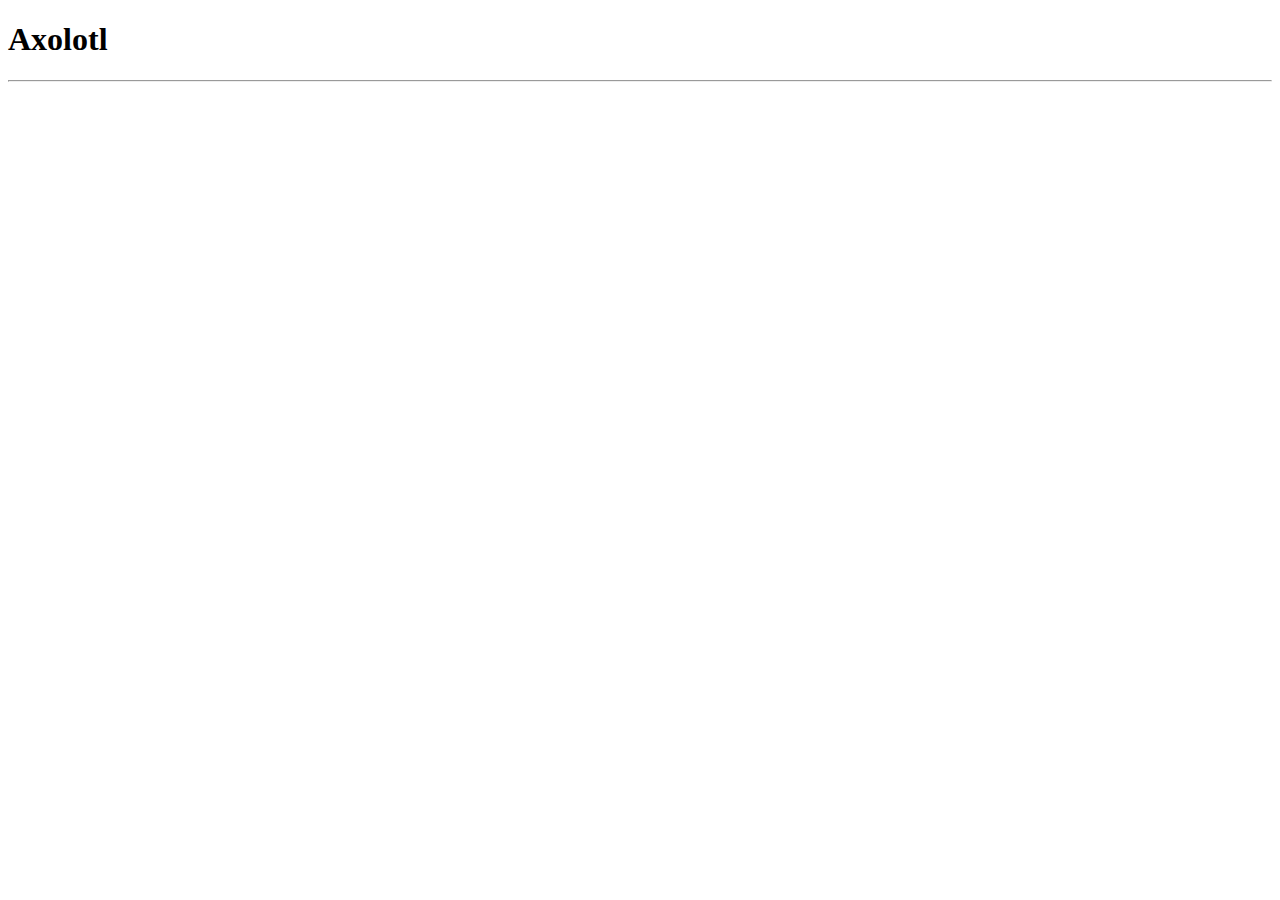
==== beadandó/kezdolap.html @ b4ffe7e1 "commit1" ====
<!DOCTYPE html>
<html lang="hu">
<head>
    <meta charset="UTF-8">
    <meta http-equiv="X-UA-Compatible" content="IE=edge">
    <meta name="viewport" content="width=device-width, initial-scale=1.0">
    <title>Document</title>
</head>
<body>
    <div id="lap-grid">
        <div class="lap">
            <h1>Axolotl</h1>
            <hr>
        </div>
        <div class="lap">
        </div>
    </div>
</body>
</html>
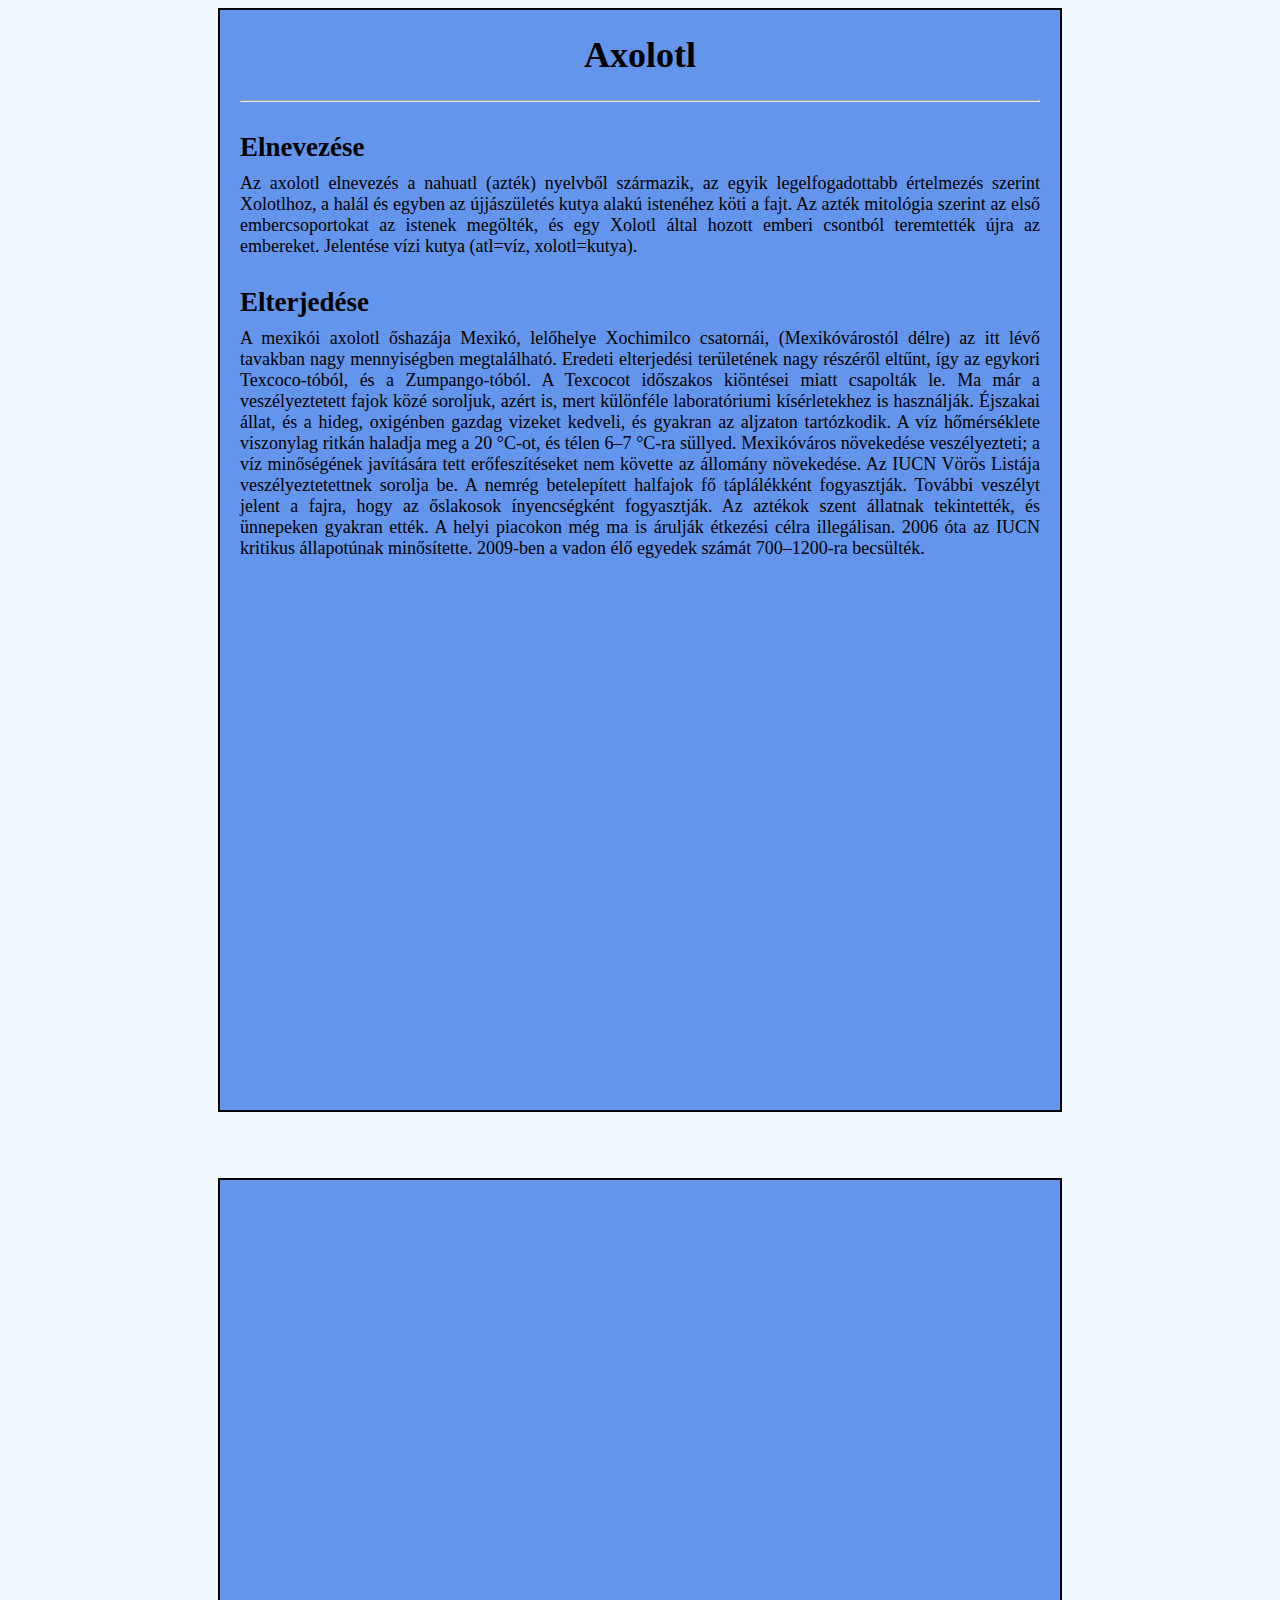
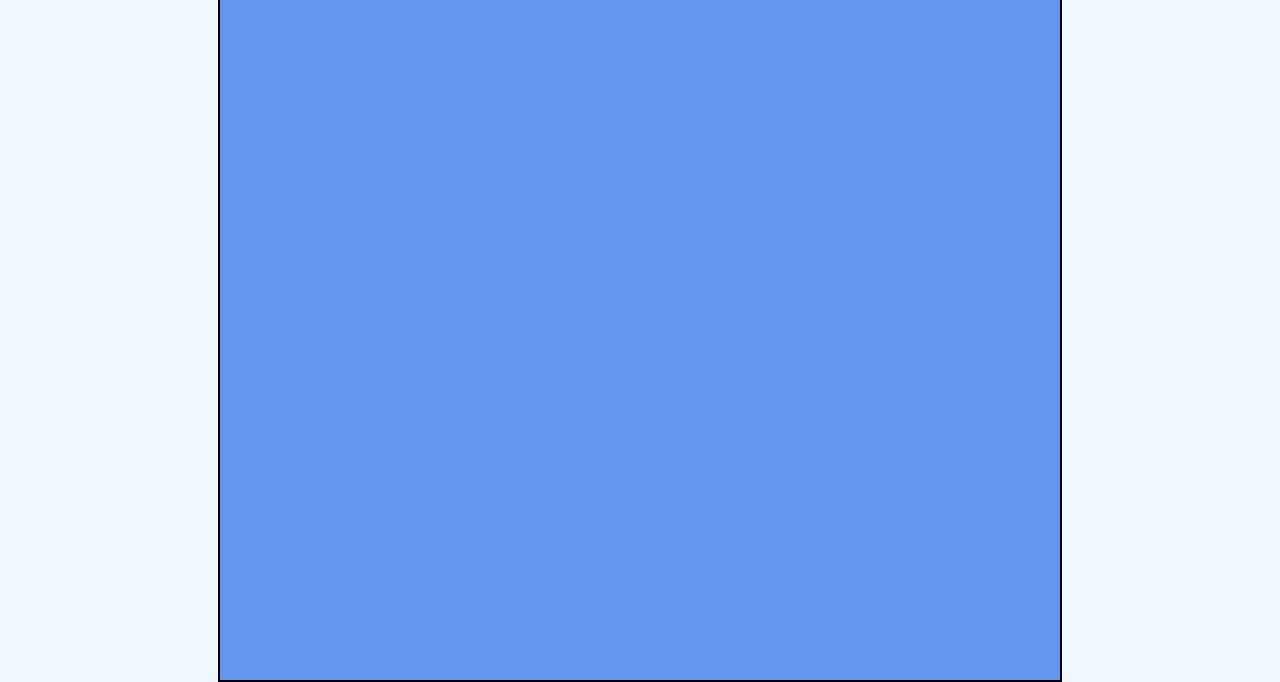
==== commit 1f64f93a: "commit2" ====
--- a/beadandó/kezdolap.html
+++ b/beadandó/kezdolap.html
@@ -5,15 +5,27 @@
     <meta http-equiv="X-UA-Compatible" content="IE=edge">
     <meta name="viewport" content="width=device-width, initial-scale=1.0">
     <title>Document</title>
+    <link rel="stylesheet" href="hátbazdmeg.css">
 </head>
 <body>
-    <div id="lap-grid">
+    <div class="grid-con">
+
         <div class="lap">
             <h1>Axolotl</h1>
+
             <hr>
+
+            <h2>Elnevezése</h2>
+            <p>Az axolotl elnevezés a nahuatl (azték) nyelvből származik, az egyik legelfogadottabb értelmezés szerint Xolotlhoz, a halál és egyben az újjászületés kutya alakú istenéhez köti a fajt. Az azték mitológia szerint az első embercsoportokat az istenek megölték, és egy Xolotl által hozott emberi csontból teremtették újra az embereket. Jelentése vízi kutya (atl=víz, xolotl=kutya).</p>
+            <h2>Elterjedése</h2>
+            <div class="kep-div"></div>
+            <p>A mexikói axolotl őshazája Mexikó, lelőhelye Xochimilco csatornái, (Mexikóvárostól délre) az itt lévő tavakban nagy mennyiségben megtalálható. Eredeti elterjedési területének nagy részéről eltűnt, így az egykori Texcoco-tóból, és a Zumpango-tóból. A Texcocot időszakos kiöntései miatt csapolták le. Ma már a veszélyeztetett fajok közé soroljuk, azért is, mert különféle laboratóriumi kísérletekhez is használják. Éjszakai állat, és a hideg, oxigénben gazdag vizeket kedveli, és gyakran az aljzaton tartózkodik. A víz hőmérséklete viszonylag ritkán haladja meg a 20 °C-ot, és télen 6–7 °C-ra süllyed. Mexikóváros növekedése veszélyezteti; a víz minőségének javítására tett erőfeszítéseket nem követte az állomány növekedése. Az IUCN Vörös Listája veszélyeztetettnek sorolja be. A nemrég betelepített halfajok fő táplálékként fogyasztják. További veszélyt jelent a fajra, hogy az őslakosok ínyencségként fogyasztják. Az aztékok szent állatnak tekintették, és ünnepeken gyakran ették. A helyi piacokon még ma is árulják étkezési célra illegálisan. 2006 óta az IUCN kritikus állapotúnak minősítette. 2009-ben a vadon élő egyedek számát 700–1200-ra becsülték.</p>
         </div>
+
         <div class="lap">
+
         </div>
+
     </div>
 </body>
 </html>--- a/beadandó/hátbazdmeg.css
+++ b/beadandó/hátbazdmeg.css
@@ -0,0 +1,36 @@
+body {
+    background-color: aliceblue;
+}
+
+.grid-con {
+    display: grid;
+    gap: 3%;
+}
+
+h1 {
+    text-align: center;
+}
+
+h2 {
+    margin: 30px 0 10px 0;
+    
+}
+
+.kep-div {
+    
+}
+
+p {
+    margin: 0;
+}
+
+.lap {
+    margin: auto;
+    width: 800px;
+    height: 1100px;
+    border: 2px solid black;
+    background-color: cornflowerblue;
+    text-align: justify;
+    padding: 0 20px 0 20px;
+    font-size: large;
+}
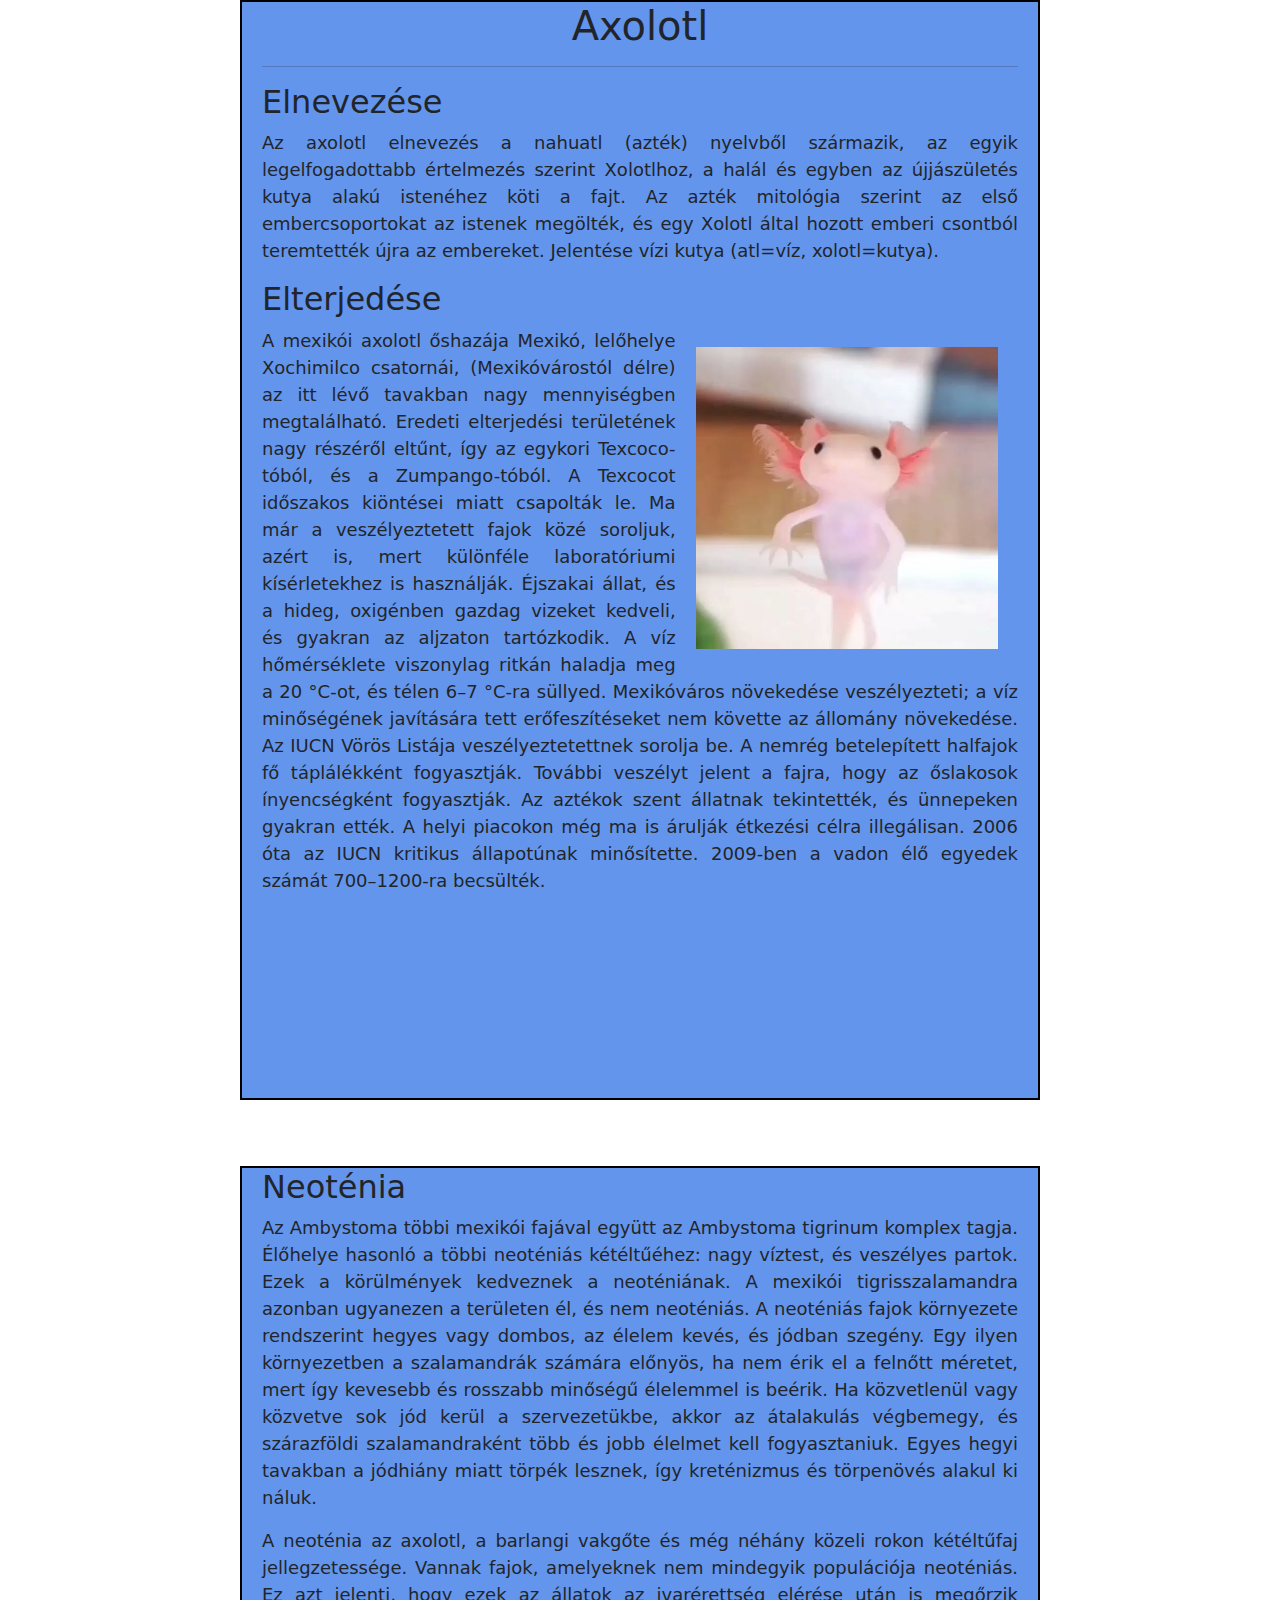
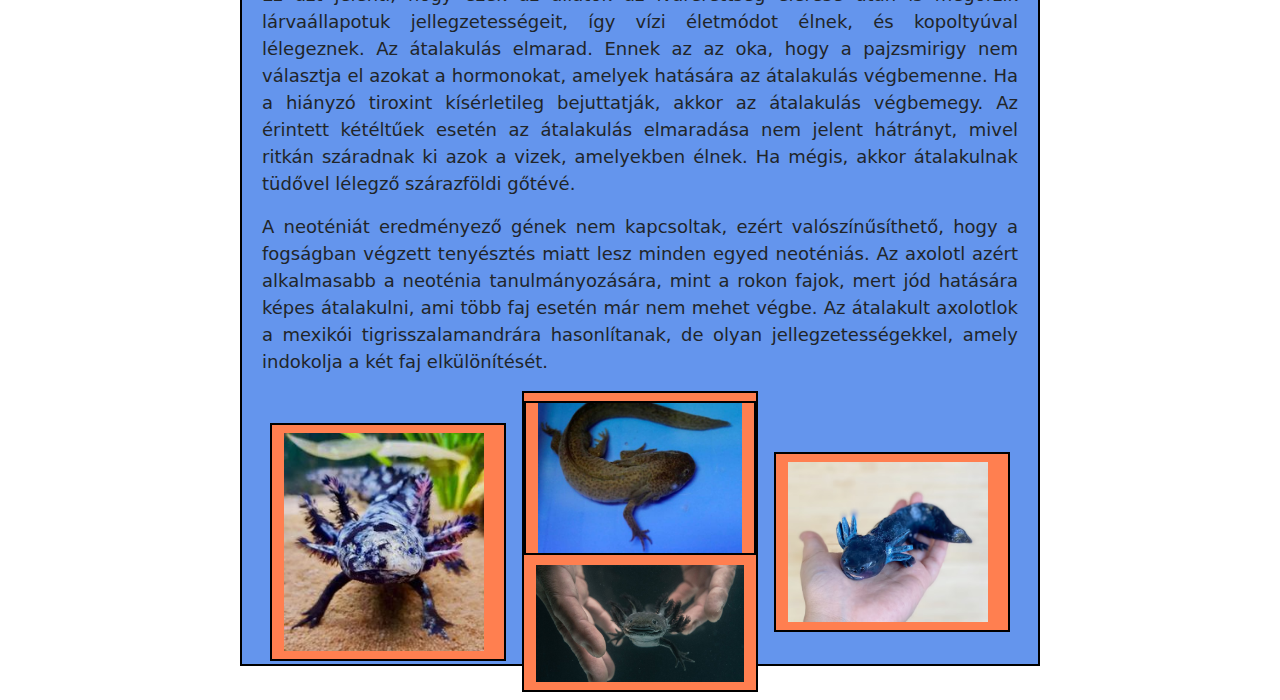
==== commit 85bdf134: "commit3" ====
--- a/beadandó/kezdolap.html
+++ b/beadandó/kezdolap.html
@@ -5,12 +5,13 @@
     <meta http-equiv="X-UA-Compatible" content="IE=edge">
     <meta name="viewport" content="width=device-width, initial-scale=1.0">
     <title>Document</title>
-    <link rel="stylesheet" href="hátbazdmeg.css">
+    <link rel="stylesheet" href="hátb+.css">
+    <link rel="stylesheet" href="https://cdn.jsdelivr.net/npm/bootstrap@5.2.1/dist/css/bootstrap.min.css">
 </head>
 <body>
     <div class="grid-con">
 
-        <div class="lap">
+        <div class="lap" id="lap1">
             <h1>Axolotl</h1>
 
             <hr>
@@ -18,14 +19,35 @@
             <h2>Elnevezése</h2>
             <p>Az axolotl elnevezés a nahuatl (azték) nyelvből származik, az egyik legelfogadottabb értelmezés szerint Xolotlhoz, a halál és egyben az újjászületés kutya alakú istenéhez köti a fajt. Az azték mitológia szerint az első embercsoportokat az istenek megölték, és egy Xolotl által hozott emberi csontból teremtették újra az embereket. Jelentése vízi kutya (atl=víz, xolotl=kutya).</p>
             <h2>Elterjedése</h2>
-            <div class="kep-div"></div>
+            <img class="kep8" src="/beadandó/ax8.jpg" alt="axolotl">
             <p>A mexikói axolotl őshazája Mexikó, lelőhelye Xochimilco csatornái, (Mexikóvárostól délre) az itt lévő tavakban nagy mennyiségben megtalálható. Eredeti elterjedési területének nagy részéről eltűnt, így az egykori Texcoco-tóból, és a Zumpango-tóból. A Texcocot időszakos kiöntései miatt csapolták le. Ma már a veszélyeztetett fajok közé soroljuk, azért is, mert különféle laboratóriumi kísérletekhez is használják. Éjszakai állat, és a hideg, oxigénben gazdag vizeket kedveli, és gyakran az aljzaton tartózkodik. A víz hőmérséklete viszonylag ritkán haladja meg a 20 °C-ot, és télen 6–7 °C-ra süllyed. Mexikóváros növekedése veszélyezteti; a víz minőségének javítására tett erőfeszítéseket nem követte az állomány növekedése. Az IUCN Vörös Listája veszélyeztetettnek sorolja be. A nemrég betelepített halfajok fő táplálékként fogyasztják. További veszélyt jelent a fajra, hogy az őslakosok ínyencségként fogyasztják. Az aztékok szent állatnak tekintették, és ünnepeken gyakran ették. A helyi piacokon még ma is árulják étkezési célra illegálisan. 2006 óta az IUCN kritikus állapotúnak minősítette. 2009-ben a vadon élő egyedek számát 700–1200-ra becsülték.</p>
         </div>
 
-        <div class="lap">
-
+        <div class="lap" id="lap2">
+            <h2>Neoténia</h2>
+            <p>Az Ambystoma többi mexikói fajával együtt az Ambystoma tigrinum komplex tagja. Élőhelye hasonló a többi neoténiás kétéltűéhez: nagy víztest, és veszélyes partok. Ezek a körülmények kedveznek a neoténiának. A mexikói tigrisszalamandra azonban ugyanezen a területen él, és nem neoténiás. A neoténiás fajok környezete rendszerint hegyes vagy dombos, az élelem kevés, és jódban szegény. Egy ilyen környezetben a szalamandrák számára előnyös, ha nem érik el a felnőtt méretet, mert így kevesebb és rosszabb minőségű élelemmel is beérik. Ha közvetlenül vagy közvetve sok jód kerül a szervezetükbe, akkor az átalakulás végbemegy, és szárazföldi szalamandraként több és jobb élelmet kell fogyasztaniuk. Egyes hegyi tavakban a jódhiány miatt törpék lesznek, így kreténizmus és törpenövés alakul ki náluk.</p>
+            <p>A neoténia az axolotl, a barlangi vakgőte és még néhány közeli rokon kétéltűfaj jellegzetessége. Vannak fajok, amelyeknek nem mindegyik populációja neoténiás. Ez azt jelenti, hogy ezek az állatok az ivarérettség elérése után is megőrzik lárvaállapotuk jellegzetességeit, így vízi életmódot élnek, és kopoltyúval lélegeznek. Az átalakulás elmarad. Ennek az az oka, hogy a pajzsmirigy nem választja el azokat a hormonokat, amelyek hatására az átalakulás végbemenne. Ha a hiányzó tiroxint kísérletileg bejuttatják, akkor az átalakulás végbemegy. Az érintett kétéltűek esetén az átalakulás elmaradása nem jelent hátrányt, mivel ritkán száradnak ki azok a vizek, amelyekben élnek. Ha mégis, akkor átalakulnak tüdővel lélegző szárazföldi gőtévé.</p>
+            <p>A neoténiát eredményező gének nem kapcsoltak, ezért valószínűsíthető, hogy a fogságban végzett tenyésztés miatt lesz minden egyed neoténiás. Az axolotl azért alkalmasabb a neoténia tanulmányozására, mint a rokon fajok, mert jód hatására képes átalakulni, ami több faj esetén már nem mehet végbe. Az átalakult axolotlok a mexikói tigrisszalamandrára hasonlítanak, de olyan jellegzetességekkel, amely indokolja a két faj elkülönítését.</p>
+            
+            <div class="container">
+                <div class="row align-items-center">
+                  <div class="col">
+                    <img class="grid-img" src="/beadandó/ax5.jpg" alt="">
+                  </div>
+                  <div class="col">
+                    <div class="row">
+                        <img id="egy" class="grid-img" src="/beadandó/ax6.png" alt="">
+                        <img id="ketto" class="grid-img" src="/beadandó/ax9.jpg" alt="">
+                    </div>
+                  </div>
+                  <div class="col">
+                    <img class="grid-img" src="/beadandó/ax7.avif" alt="">
+                  </div>
+                </div>
+              </div>
         </div>
 
+        
     </div>
 </body>
 </html>--- a/beadandó/hátb+.css
+++ b/beadandó/hátb+.css
@@ -0,0 +1,55 @@
+body {
+    background-color: aliceblue;
+}
+
+.grid-con {
+    display: grid;
+    gap: 3%;
+}
+
+h1 {
+    text-align: center;
+}
+
+h2 {
+    margin: 30px 0 10px 0;
+    
+}
+
+.kep-div {
+    
+}
+
+.kep8 {
+    width: 40%;
+    float: right;
+    clear: both;
+    margin: 20px;
+}
+
+.lap {
+    margin: auto;
+    width: 800px;
+    height: 1100px;
+    border: 2px solid black;
+    background-color: cornflowerblue;
+    text-align: justify;
+    padding: 0 20px 0 20px;
+    font-size: large;
+}
+
+.grid-img {
+    max-width: 200px;
+}
+
+.col {
+    margin: 8px;
+    padding: 8px;
+    background-color: coral;
+    border: 2px solid black;
+}
+
+#egy {
+    margin-bottom: 10px;
+    border: 2px solid black;
+}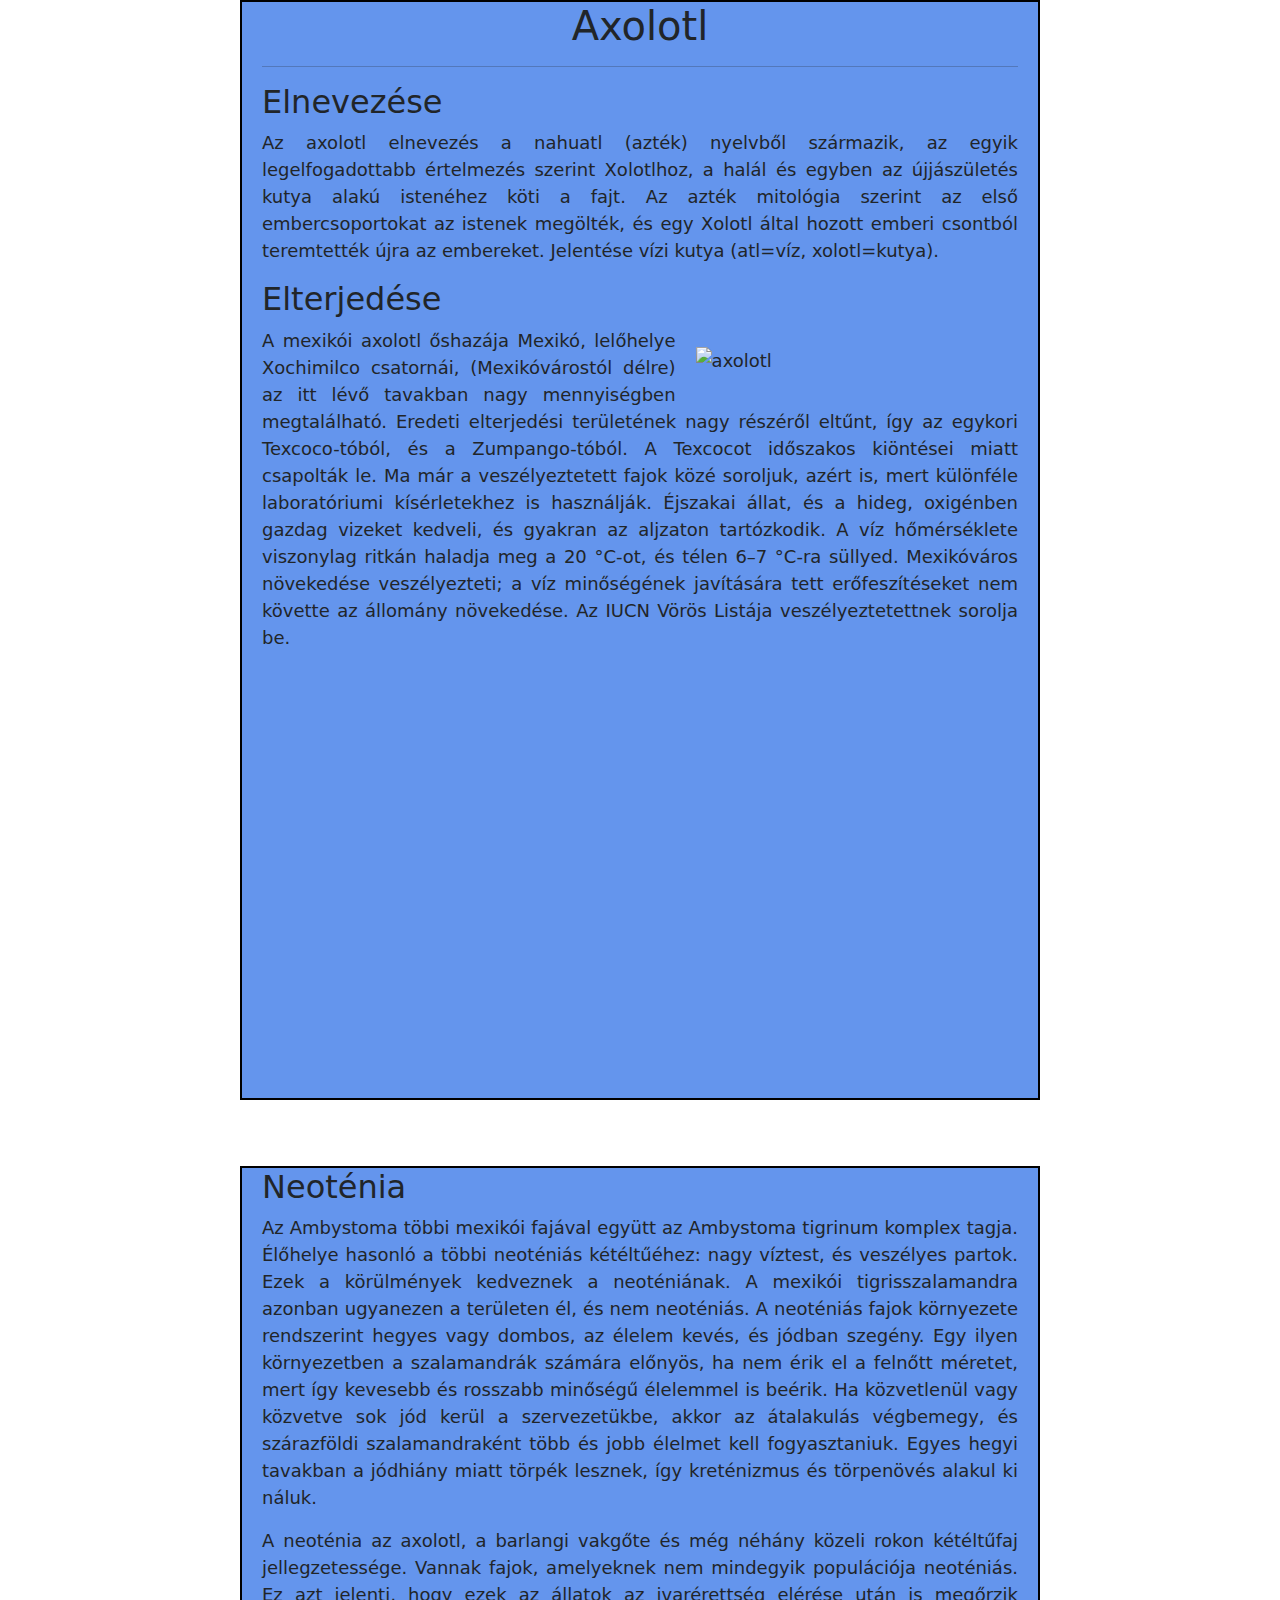
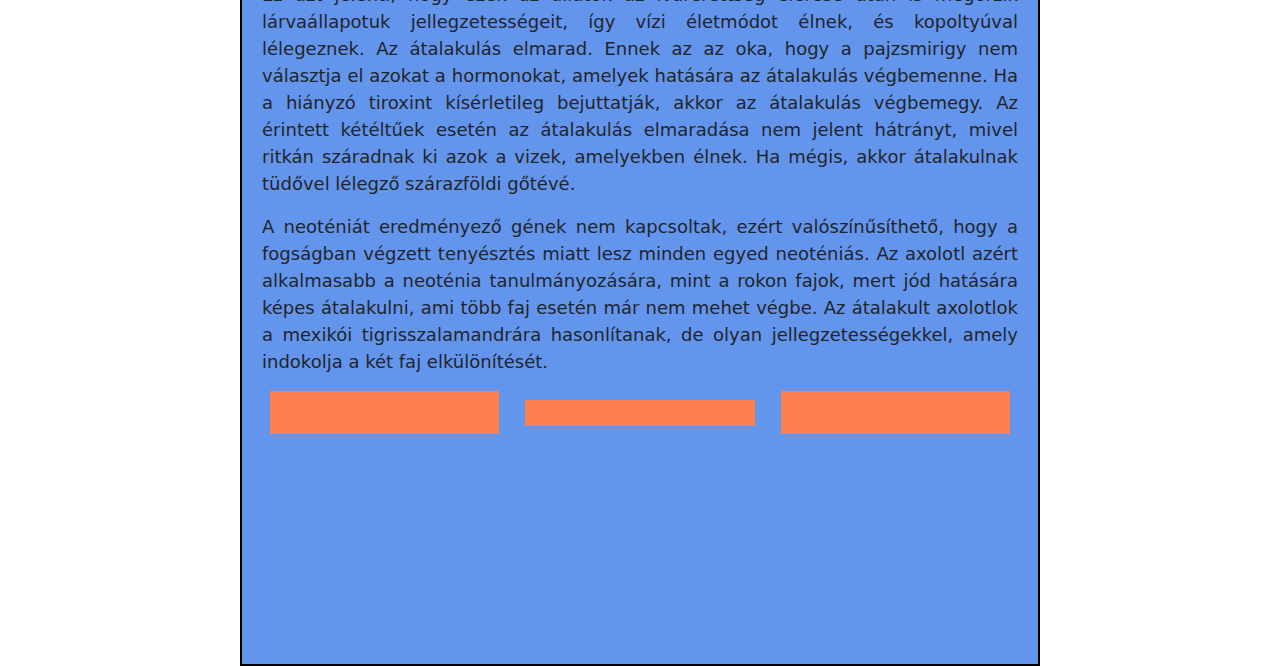
==== commit d74174d5: "c4" ====
--- a/beadandó/kezdolap.html
+++ b/beadandó/kezdolap.html
@@ -19,8 +19,8 @@
             <h2>Elnevezése</h2>
             <p>Az axolotl elnevezés a nahuatl (azték) nyelvből származik, az egyik legelfogadottabb értelmezés szerint Xolotlhoz, a halál és egyben az újjászületés kutya alakú istenéhez köti a fajt. Az azték mitológia szerint az első embercsoportokat az istenek megölték, és egy Xolotl által hozott emberi csontból teremtették újra az embereket. Jelentése vízi kutya (atl=víz, xolotl=kutya).</p>
             <h2>Elterjedése</h2>
-            <img class="kep8" src="/beadandó/ax8.jpg" alt="axolotl">
-            <p>A mexikói axolotl őshazája Mexikó, lelőhelye Xochimilco csatornái, (Mexikóvárostól délre) az itt lévő tavakban nagy mennyiségben megtalálható. Eredeti elterjedési területének nagy részéről eltűnt, így az egykori Texcoco-tóból, és a Zumpango-tóból. A Texcocot időszakos kiöntései miatt csapolták le. Ma már a veszélyeztetett fajok közé soroljuk, azért is, mert különféle laboratóriumi kísérletekhez is használják. Éjszakai állat, és a hideg, oxigénben gazdag vizeket kedveli, és gyakran az aljzaton tartózkodik. A víz hőmérséklete viszonylag ritkán haladja meg a 20 °C-ot, és télen 6–7 °C-ra süllyed. Mexikóváros növekedése veszélyezteti; a víz minőségének javítására tett erőfeszítéseket nem követte az állomány növekedése. Az IUCN Vörös Listája veszélyeztetettnek sorolja be. A nemrég betelepített halfajok fő táplálékként fogyasztják. További veszélyt jelent a fajra, hogy az őslakosok ínyencségként fogyasztják. Az aztékok szent állatnak tekintették, és ünnepeken gyakran ették. A helyi piacokon még ma is árulják étkezési célra illegálisan. 2006 óta az IUCN kritikus állapotúnak minősítette. 2009-ben a vadon élő egyedek számát 700–1200-ra becsülték.</p>
+            <img class="kep8" src="/Progalap_10/beadandó/ax8.jpg" alt="axolotl">
+            <p>A mexikói axolotl őshazája Mexikó, lelőhelye Xochimilco csatornái, (Mexikóvárostól délre) az itt lévő tavakban nagy mennyiségben megtalálható. Eredeti elterjedési területének nagy részéről eltűnt, így az egykori Texcoco-tóból, és a Zumpango-tóból. A Texcocot időszakos kiöntései miatt csapolták le. Ma már a veszélyeztetett fajok közé soroljuk, azért is, mert különféle laboratóriumi kísérletekhez is használják. Éjszakai állat, és a hideg, oxigénben gazdag vizeket kedveli, és gyakran az aljzaton tartózkodik. A víz hőmérséklete viszonylag ritkán haladja meg a 20 °C-ot, és télen 6–7 °C-ra süllyed. Mexikóváros növekedése veszélyezteti; a víz minőségének javítására tett erőfeszítéseket nem követte az állomány növekedése. Az IUCN Vörös Listája veszélyeztetettnek sorolja be.</p>
         </div>
 
         <div class="lap" id="lap2">
@@ -32,16 +32,16 @@
             <div class="container">
                 <div class="row align-items-center">
                   <div class="col">
-                    <img class="grid-img" src="/beadandó/ax5.jpg" alt="">
+                    <img class="grid-img img-fluid" src="/Progalap_10/beadandó/ax5.jpg" alt="">
                   </div>
                   <div class="col">
                     <div class="row">
-                        <img id="egy" class="grid-img" src="/beadandó/ax6.png" alt="">
-                        <img id="ketto" class="grid-img" src="/beadandó/ax9.jpg" alt="">
+                        <img id="egy" class="grid-img img-fluid" src="/Progalap_10/beadandó/ax6.png" alt="">
+                        <img id="ketto" class="grid-img img-fluid" src="/Progalap_10/beadandó/ax9.jpg" alt="">
                     </div>
                   </div>
                   <div class="col">
-                    <img class="grid-img" src="/beadandó/ax7.avif" alt="">
+                    <img class="grid-img img-fluid" src="/Progalap_10/beadandó/ax7.avif" alt="">
                   </div>
                 </div>
               </div>
--- a/beadandó/hátb+.css
+++ b/beadandó/hátb+.css
@@ -46,10 +46,9 @@
     margin: 8px;
     padding: 8px;
     background-color: coral;
-    border: 2px solid black;
+    
 }
 
-#egy {
-    margin-bottom: 10px;
-    border: 2px solid black;
+.row {
+    gap: 10px;
 }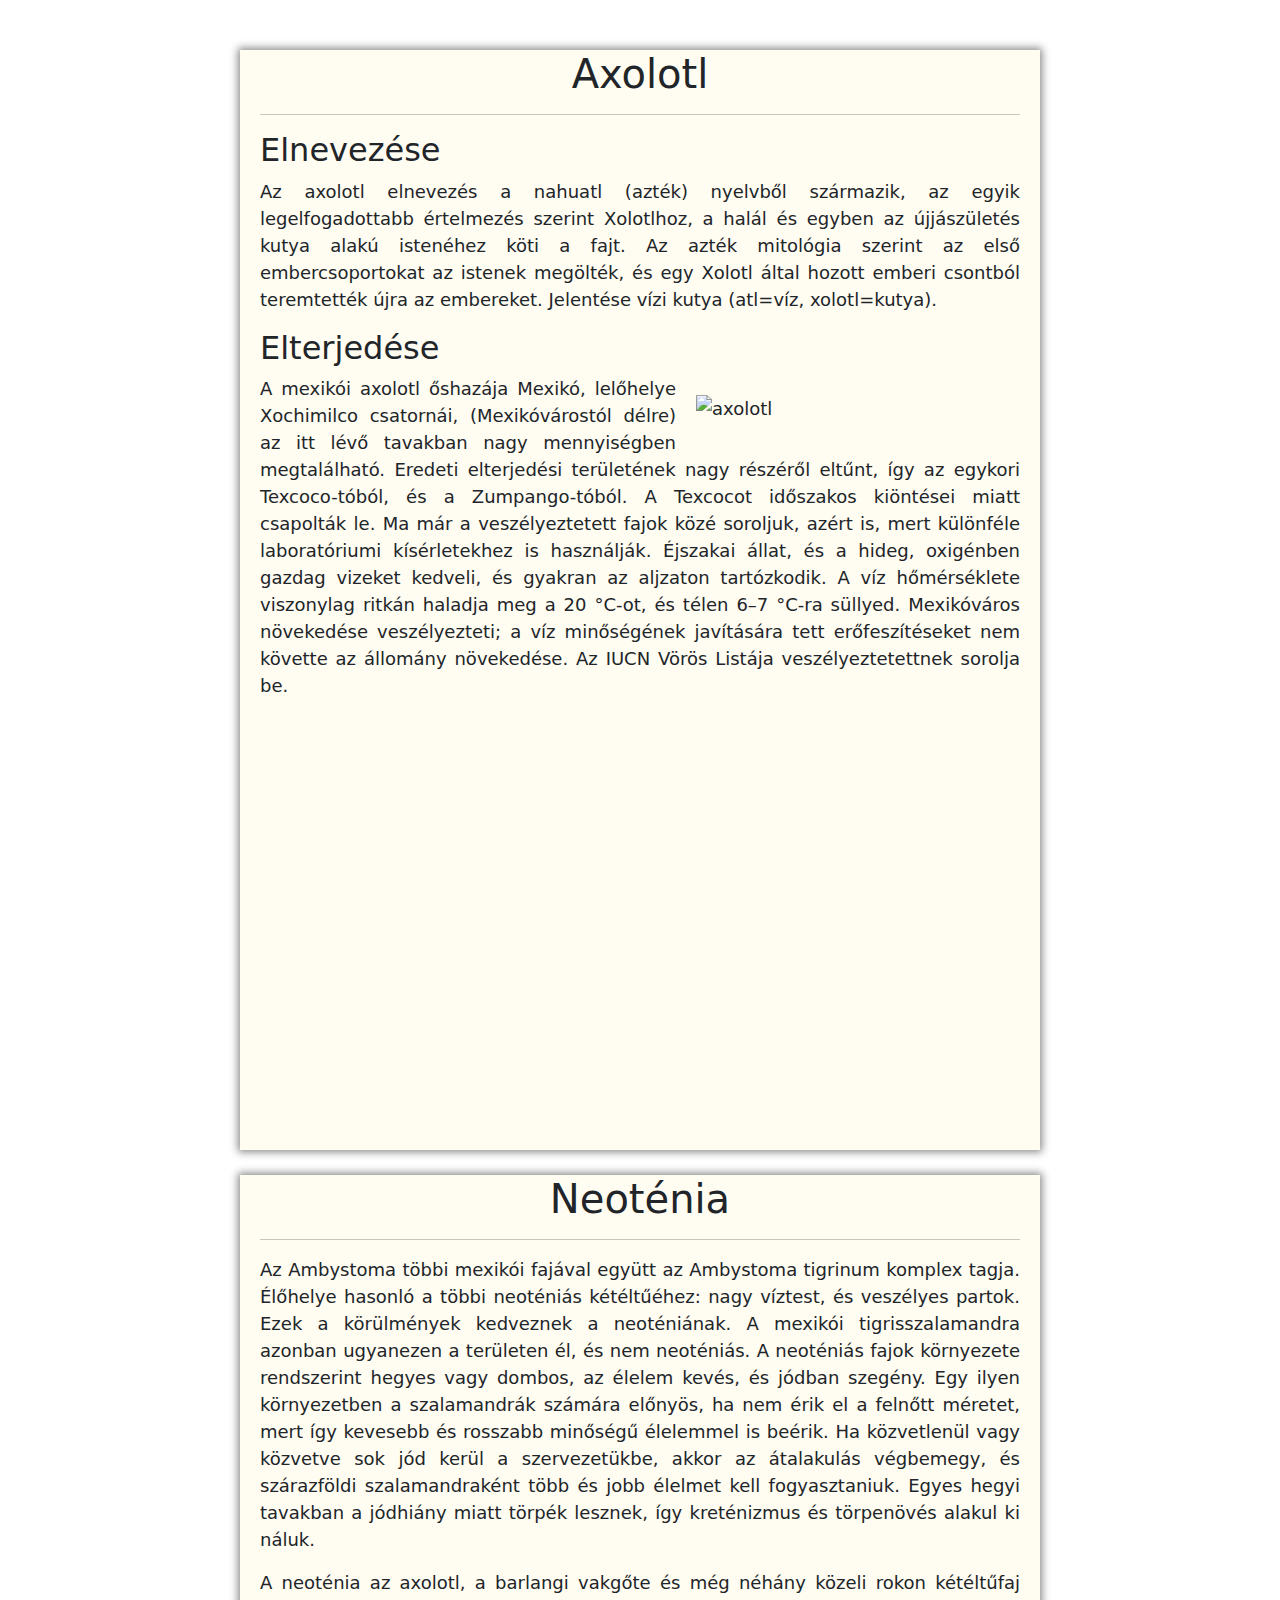
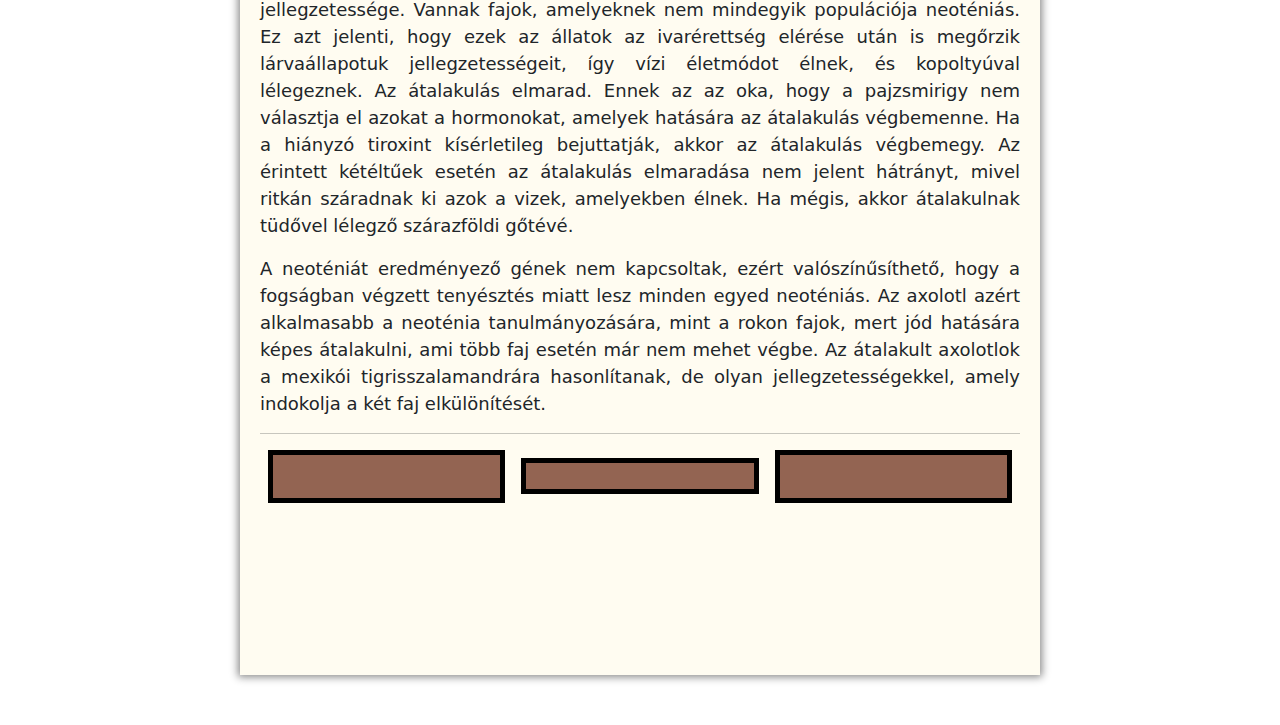
==== commit 77990e1c: "c4" ====
--- a/beadandó/kezdolap.html
+++ b/beadandó/kezdolap.html
@@ -19,17 +19,19 @@
             <h2>Elnevezése</h2>
             <p>Az axolotl elnevezés a nahuatl (azték) nyelvből származik, az egyik legelfogadottabb értelmezés szerint Xolotlhoz, a halál és egyben az újjászületés kutya alakú istenéhez köti a fajt. Az azték mitológia szerint az első embercsoportokat az istenek megölték, és egy Xolotl által hozott emberi csontból teremtették újra az embereket. Jelentése vízi kutya (atl=víz, xolotl=kutya).</p>
             <h2>Elterjedése</h2>
-            <img class="kep8" src="/Progalap_10/beadandó/ax8.jpg" alt="axolotl">
+            <img class="kep8" src="/Progalap_10/beadandó/ax3.jpg" alt="axolotl">
             <p>A mexikói axolotl őshazája Mexikó, lelőhelye Xochimilco csatornái, (Mexikóvárostól délre) az itt lévő tavakban nagy mennyiségben megtalálható. Eredeti elterjedési területének nagy részéről eltűnt, így az egykori Texcoco-tóból, és a Zumpango-tóból. A Texcocot időszakos kiöntései miatt csapolták le. Ma már a veszélyeztetett fajok közé soroljuk, azért is, mert különféle laboratóriumi kísérletekhez is használják. Éjszakai állat, és a hideg, oxigénben gazdag vizeket kedveli, és gyakran az aljzaton tartózkodik. A víz hőmérséklete viszonylag ritkán haladja meg a 20 °C-ot, és télen 6–7 °C-ra süllyed. Mexikóváros növekedése veszélyezteti; a víz minőségének javítására tett erőfeszítéseket nem követte az állomány növekedése. Az IUCN Vörös Listája veszélyeztetettnek sorolja be.</p>
         </div>
 
         <div class="lap" id="lap2">
-            <h2>Neoténia</h2>
+            <h1>Neoténia</h1>
+            <hr>
             <p>Az Ambystoma többi mexikói fajával együtt az Ambystoma tigrinum komplex tagja. Élőhelye hasonló a többi neoténiás kétéltűéhez: nagy víztest, és veszélyes partok. Ezek a körülmények kedveznek a neoténiának. A mexikói tigrisszalamandra azonban ugyanezen a területen él, és nem neoténiás. A neoténiás fajok környezete rendszerint hegyes vagy dombos, az élelem kevés, és jódban szegény. Egy ilyen környezetben a szalamandrák számára előnyös, ha nem érik el a felnőtt méretet, mert így kevesebb és rosszabb minőségű élelemmel is beérik. Ha közvetlenül vagy közvetve sok jód kerül a szervezetükbe, akkor az átalakulás végbemegy, és szárazföldi szalamandraként több és jobb élelmet kell fogyasztaniuk. Egyes hegyi tavakban a jódhiány miatt törpék lesznek, így kreténizmus és törpenövés alakul ki náluk.</p>
             <p>A neoténia az axolotl, a barlangi vakgőte és még néhány közeli rokon kétéltűfaj jellegzetessége. Vannak fajok, amelyeknek nem mindegyik populációja neoténiás. Ez azt jelenti, hogy ezek az állatok az ivarérettség elérése után is megőrzik lárvaállapotuk jellegzetességeit, így vízi életmódot élnek, és kopoltyúval lélegeznek. Az átalakulás elmarad. Ennek az az oka, hogy a pajzsmirigy nem választja el azokat a hormonokat, amelyek hatására az átalakulás végbemenne. Ha a hiányzó tiroxint kísérletileg bejuttatják, akkor az átalakulás végbemegy. Az érintett kétéltűek esetén az átalakulás elmaradása nem jelent hátrányt, mivel ritkán száradnak ki azok a vizek, amelyekben élnek. Ha mégis, akkor átalakulnak tüdővel lélegző szárazföldi gőtévé.</p>
             <p>A neoténiát eredményező gének nem kapcsoltak, ezért valószínűsíthető, hogy a fogságban végzett tenyésztés miatt lesz minden egyed neoténiás. Az axolotl azért alkalmasabb a neoténia tanulmányozására, mint a rokon fajok, mert jód hatására képes átalakulni, ami több faj esetén már nem mehet végbe. Az átalakult axolotlok a mexikói tigrisszalamandrára hasonlítanak, de olyan jellegzetességekkel, amely indokolja a két faj elkülönítését.</p>
+            <hr>
             
-            <div class="container">
+            <div class="container max-width">
                 <div class="row align-items-center">
                   <div class="col">
                     <img class="grid-img img-fluid" src="/Progalap_10/beadandó/ax5.jpg" alt="">
--- a/beadandó/hátb+.css
+++ b/beadandó/hátb+.css
@@ -1,10 +1,6 @@
 body {
     background-color: aliceblue;
-}
-
-.grid-con {
-    display: grid;
-    gap: 3%;
+    padding: 2%;
 }
 
 h1 {
@@ -16,10 +12,6 @@
     
 }
 
-.kep-div {
-    
-}
-
 .kep8 {
     width: 40%;
     float: right;
@@ -28,27 +20,32 @@
 }
 
 .lap {
-    margin: auto;
+    margin: 2% auto 2% auto;
     width: 800px;
     height: 1100px;
-    border: 2px solid black;
-    background-color: cornflowerblue;
+    background-color:#fffcf1;
     text-align: justify;
     padding: 0 20px 0 20px;
     font-size: large;
+    box-shadow: 0 0 8px 2px #888;
 }
 
 .grid-img {
-    max-width: 200px;
+    width: 200px;
 }
 
 .col {
     margin: 8px;
     padding: 8px;
-    background-color: coral;
+    background-color: rgba(131, 77, 58, 0.87);
+    border: 5px solid black;
     
 }
 
 .row {
-    gap: 10px;
+    grid-row-gap: 10px;
+}
+
+.container {
+    
 }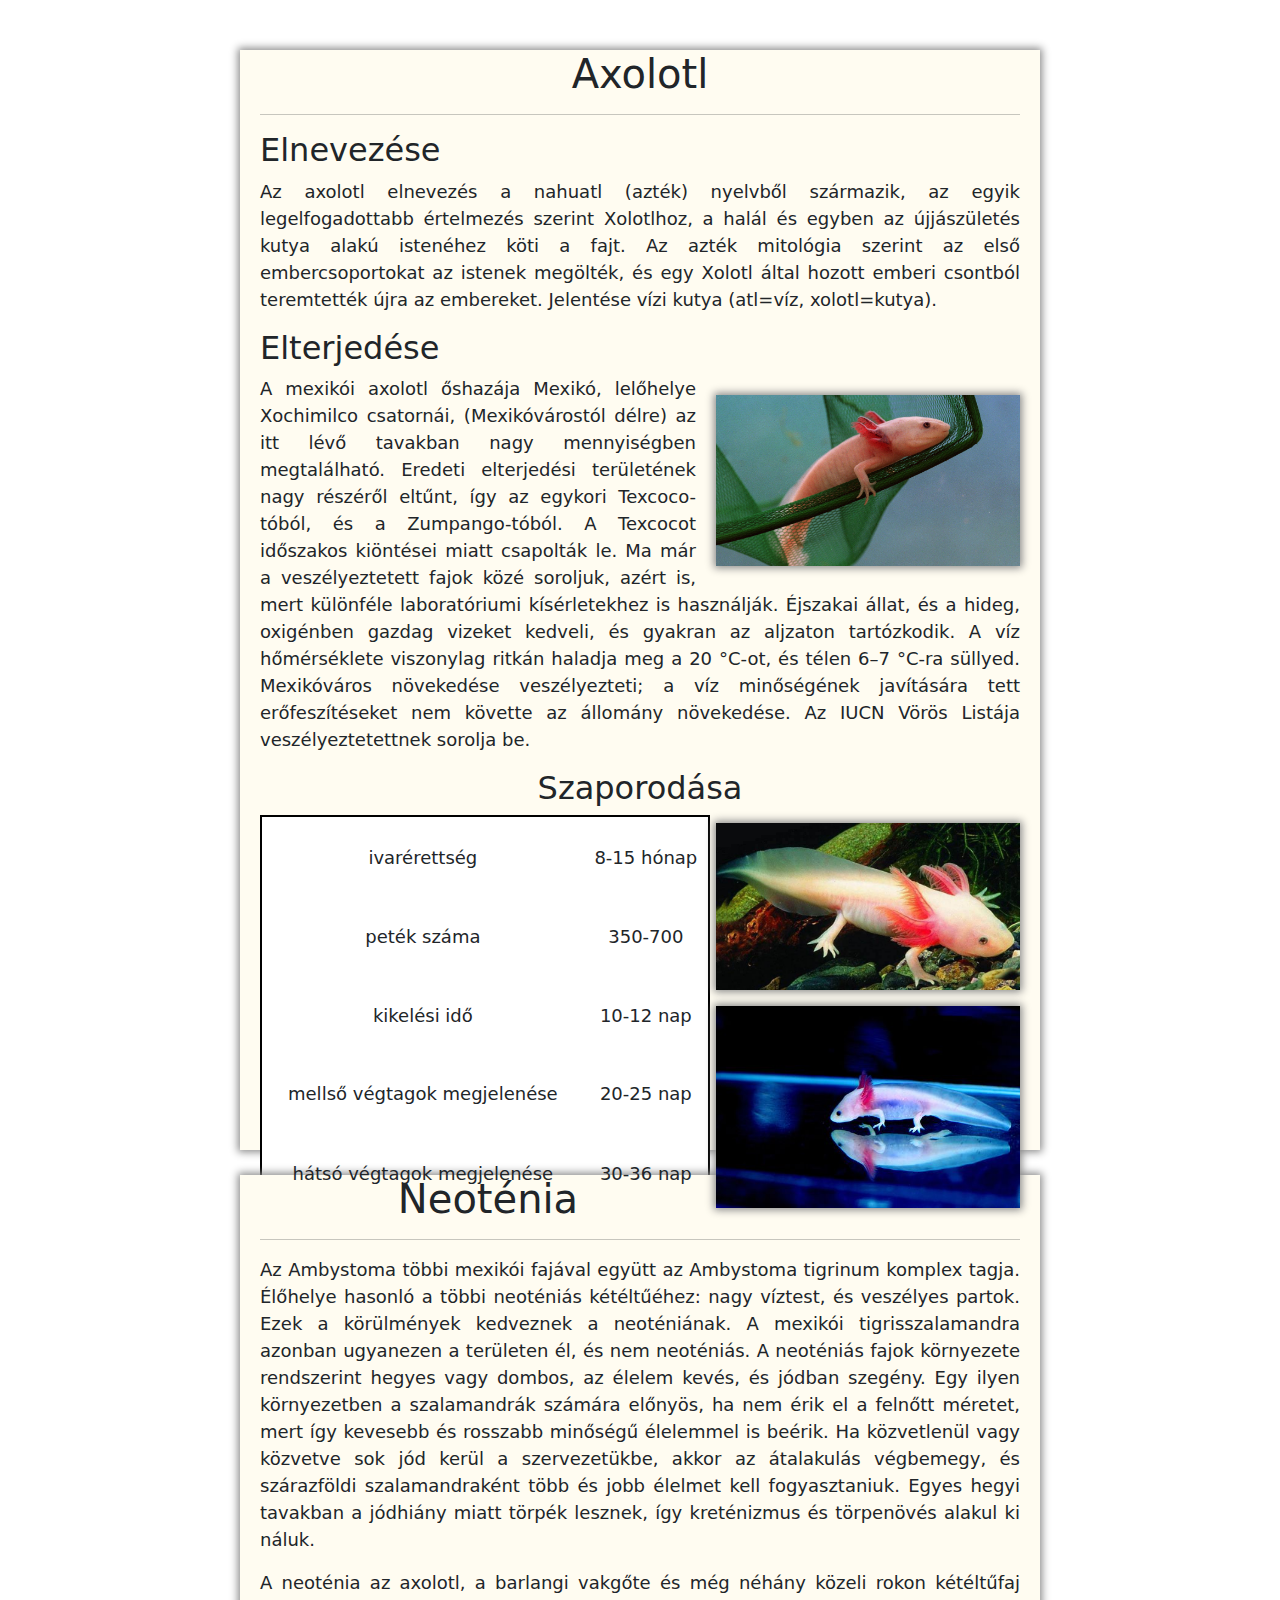
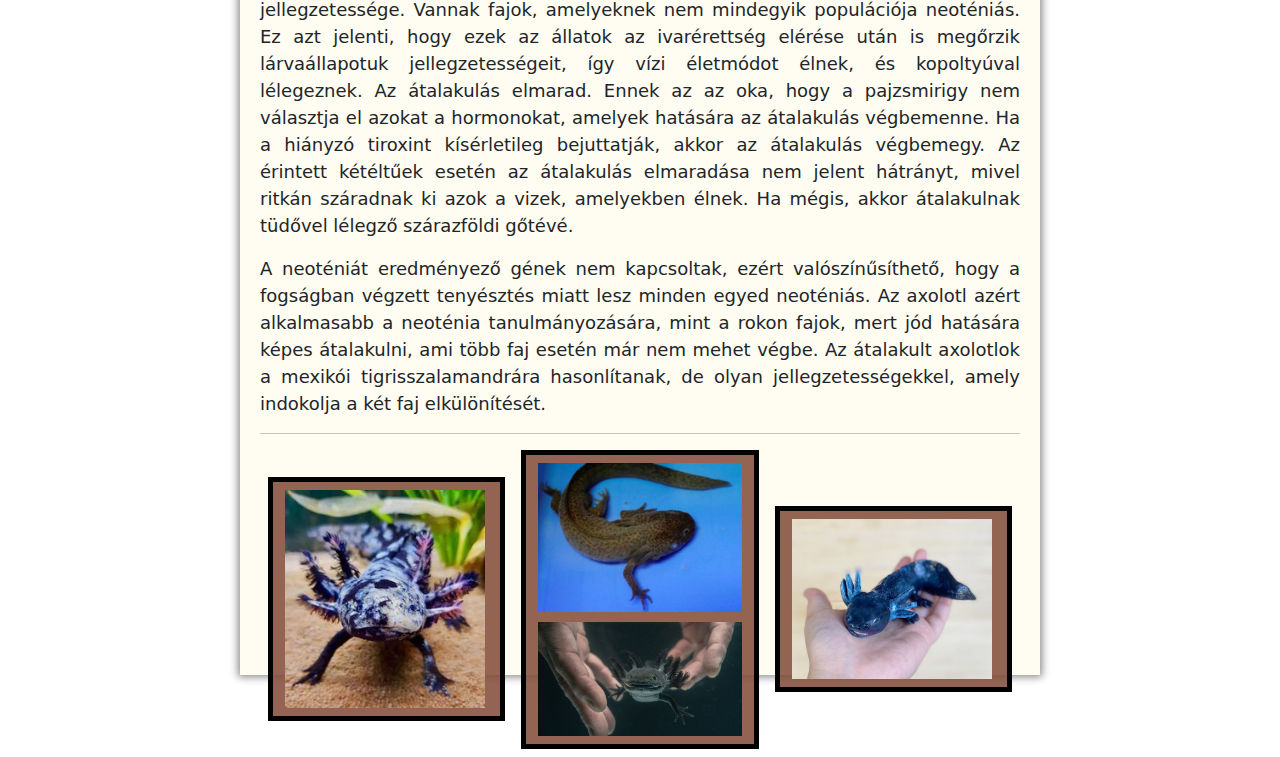
==== commit e82afa9d: "c5" ====
--- a/beadandó/kezdolap.html
+++ b/beadandó/kezdolap.html
@@ -19,8 +19,33 @@
             <h2>Elnevezése</h2>
             <p>Az axolotl elnevezés a nahuatl (azték) nyelvből származik, az egyik legelfogadottabb értelmezés szerint Xolotlhoz, a halál és egyben az újjászületés kutya alakú istenéhez köti a fajt. Az azték mitológia szerint az első embercsoportokat az istenek megölték, és egy Xolotl által hozott emberi csontból teremtették újra az embereket. Jelentése vízi kutya (atl=víz, xolotl=kutya).</p>
             <h2>Elterjedése</h2>
-            <img class="kep8" src="/Progalap_10/beadandó/ax3.jpg" alt="axolotl">
+            <img class="kep8" src="/beadandó/ax3.jpg" alt="axolotl">
             <p>A mexikói axolotl őshazája Mexikó, lelőhelye Xochimilco csatornái, (Mexikóvárostól délre) az itt lévő tavakban nagy mennyiségben megtalálható. Eredeti elterjedési területének nagy részéről eltűnt, így az egykori Texcoco-tóból, és a Zumpango-tóból. A Texcocot időszakos kiöntései miatt csapolták le. Ma már a veszélyeztetett fajok közé soroljuk, azért is, mert különféle laboratóriumi kísérletekhez is használják. Éjszakai állat, és a hideg, oxigénben gazdag vizeket kedveli, és gyakran az aljzaton tartózkodik. A víz hőmérséklete viszonylag ritkán haladja meg a 20 °C-ot, és télen 6–7 °C-ra süllyed. Mexikóváros növekedése veszélyezteti; a víz minőségének javítására tett erőfeszítéseket nem követte az állomány növekedése. Az IUCN Vörös Listája veszélyeztetettnek sorolja be.</p>
+            <h2 class="szaporodas">Szaporodása</h2>
+            <img class="kep10" src="/beadandó/ax10.jpg" alt="">
+            <img class="kep12" src="/beadandó/ax12.jpg" alt="">
+            <table>
+              <tr>
+                <td>ivarérettség</td>
+                <td>8-15 hónap</td>
+              </tr>
+              <tr>
+                <td>peték száma</td>
+                <td>350-700</td>
+              </tr>
+              <tr>
+                <td>kikelési idő</td>
+                <td>10-12 nap</td>
+              </tr>
+              <tr>
+                <td>mellső végtagok megjelenése</td>
+                <td>20-25 nap</td>
+              </tr>
+              <tr>
+                <td>hátsó végtagok megjelenése</td>
+                <td>30-36 nap</td>
+              </tr>
+            </table>
         </div>
 
         <div class="lap" id="lap2">
@@ -34,16 +59,16 @@
             <div class="container max-width">
                 <div class="row align-items-center">
                   <div class="col">
-                    <img class="grid-img img-fluid" src="/Progalap_10/beadandó/ax5.jpg" alt="">
+                    <img class="grid-img img-fluid" src="/beadandó/ax5.jpg" alt="">
                   </div>
                   <div class="col">
                     <div class="row">
-                        <img id="egy" class="grid-img img-fluid" src="/Progalap_10/beadandó/ax6.png" alt="">
-                        <img id="ketto" class="grid-img img-fluid" src="/Progalap_10/beadandó/ax9.jpg" alt="">
+                        <img id="egy" class="grid-img img-fluid" src="/beadandó/ax6.png" alt="">
+                        <img id="ketto" class="grid-img img-fluid" src="/beadandó/ax9.jpg" alt="">
                     </div>
                   </div>
                   <div class="col">
-                    <img class="grid-img img-fluid" src="/Progalap_10/beadandó/ax7.avif" alt="">
+                    <img class="grid-img img-fluid" src="/beadandó/ax7.avif" alt="">
                   </div>
                 </div>
               </div>
--- a/beadandó/hátb+.css
+++ b/beadandó/hátb+.css
@@ -16,7 +16,8 @@
     width: 40%;
     float: right;
     clear: both;
-    margin: 20px;
+    margin: 20px 0 0 20px;
+    box-shadow:0 0 8px 2px #888;
 }
 
 .lap {
@@ -46,6 +47,34 @@
     grid-row-gap: 10px;
 }
 
-.container {
-    
+table {
+    width: 450px;
+    height: 400px;
+    text-align: center;
+    border: 2px solid black;
+    background-color: white;
+}
+
+.szaporodas {
+    text-align: center;
+}
+
+.kep10 {
+    margin: 8px 0 8px 0;
+    float: right;
+    clear: both;
+    width: 40%;
+    box-shadow:0 0 8px 2px #888;
+}
+
+.kep12 {
+    margin: 8px 0 8px 0;
+    float: right;
+    clear: both;
+    width: 40%;
+    box-shadow:0 0 8px 2px #888;
+}
+
+td {
+    border: 1px solid black;
 }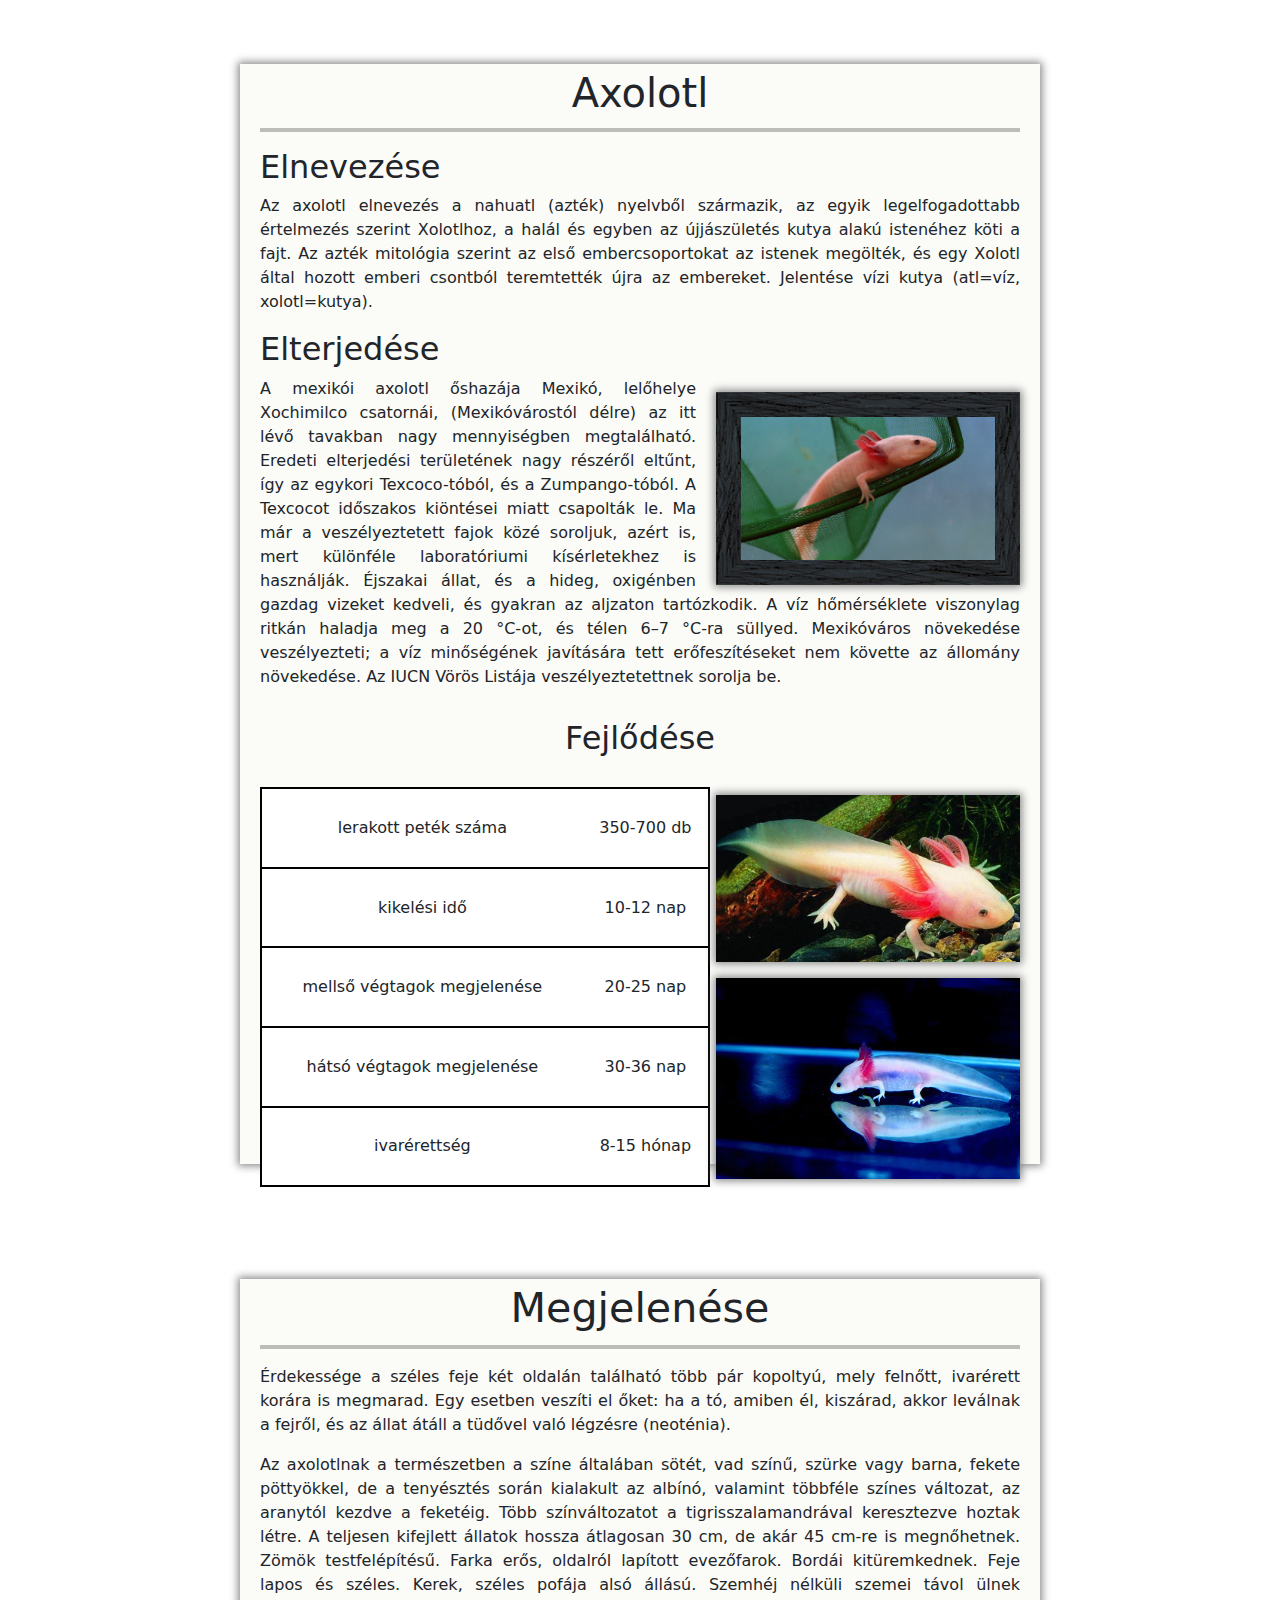
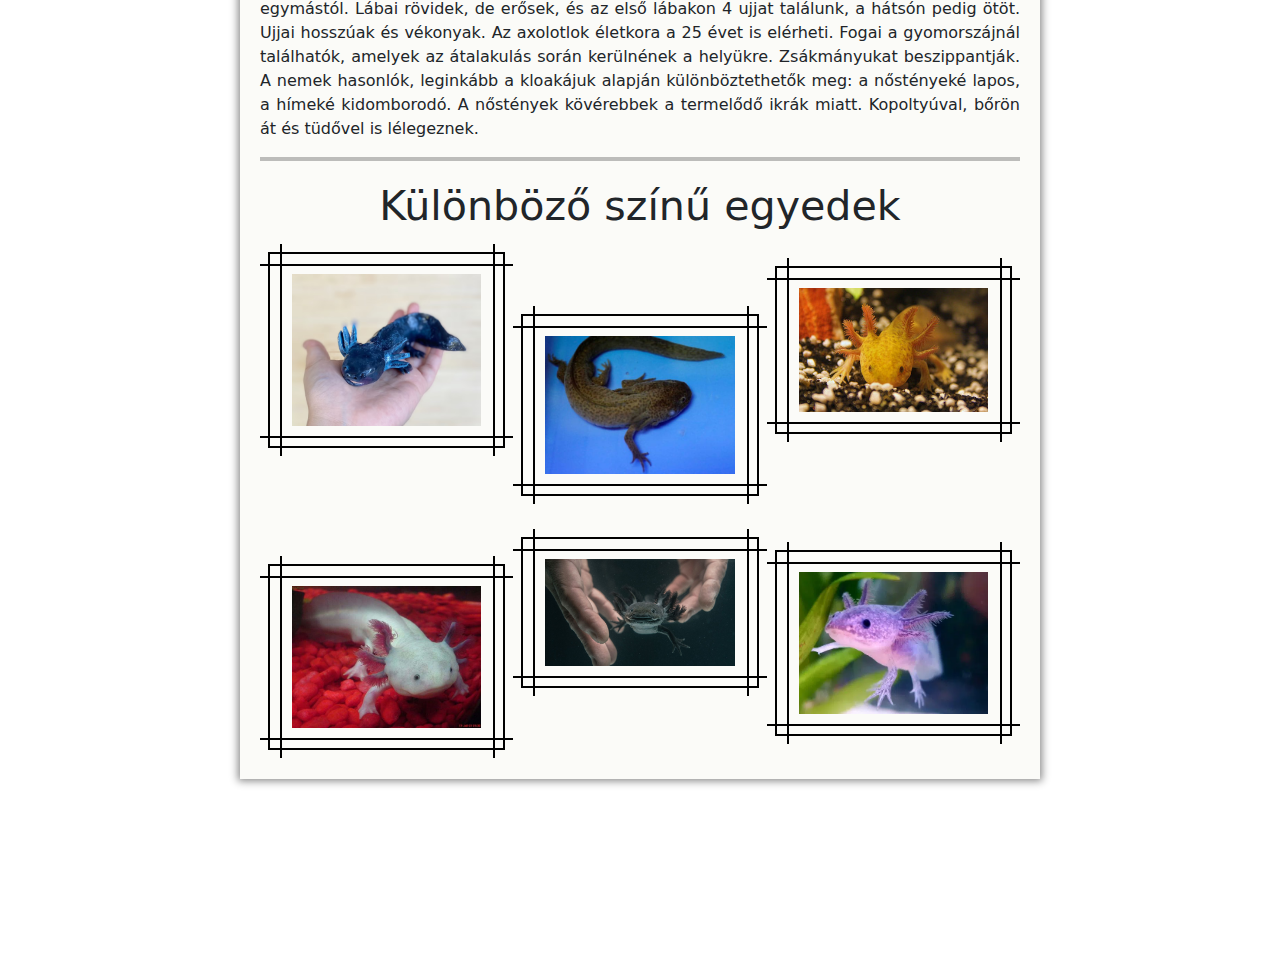
==== commit 0e4a3a1c: "c6" ====
--- a/beadandó/kezdolap.html
+++ b/beadandó/kezdolap.html
@@ -9,34 +9,26 @@
     <link rel="stylesheet" href="https://cdn.jsdelivr.net/npm/bootstrap@5.2.1/dist/css/bootstrap.min.css">
 </head>
 <body>
-    <div class="grid-con">
-
-        <div class="lap" id="lap1">
+        <div class="lap">
             <h1>Axolotl</h1>
-
             <hr>
-
             <h2>Elnevezése</h2>
             <p>Az axolotl elnevezés a nahuatl (azték) nyelvből származik, az egyik legelfogadottabb értelmezés szerint Xolotlhoz, a halál és egyben az újjászületés kutya alakú istenéhez köti a fajt. Az azték mitológia szerint az első embercsoportokat az istenek megölték, és egy Xolotl által hozott emberi csontból teremtették újra az embereket. Jelentése vízi kutya (atl=víz, xolotl=kutya).</p>
             <h2>Elterjedése</h2>
             <img class="kep8" src="/beadandó/ax3.jpg" alt="axolotl">
             <p>A mexikói axolotl őshazája Mexikó, lelőhelye Xochimilco csatornái, (Mexikóvárostól délre) az itt lévő tavakban nagy mennyiségben megtalálható. Eredeti elterjedési területének nagy részéről eltűnt, így az egykori Texcoco-tóból, és a Zumpango-tóból. A Texcocot időszakos kiöntései miatt csapolták le. Ma már a veszélyeztetett fajok közé soroljuk, azért is, mert különféle laboratóriumi kísérletekhez is használják. Éjszakai állat, és a hideg, oxigénben gazdag vizeket kedveli, és gyakran az aljzaton tartózkodik. A víz hőmérséklete viszonylag ritkán haladja meg a 20 °C-ot, és télen 6–7 °C-ra süllyed. Mexikóváros növekedése veszélyezteti; a víz minőségének javítására tett erőfeszítéseket nem követte az állomány növekedése. Az IUCN Vörös Listája veszélyeztetettnek sorolja be.</p>
-            <h2 class="szaporodas">Szaporodása</h2>
+            <h2 class="szaporodas">Fejlődése</h2>
             <img class="kep10" src="/beadandó/ax10.jpg" alt="">
             <img class="kep12" src="/beadandó/ax12.jpg" alt="">
             <table>
               <tr>
-                <td>ivarérettség</td>
-                <td>8-15 hónap</td>
               </tr>
               <tr>
-                <td>peték száma</td>
-                <td>350-700</td>
+                <td>lerakott peték száma</td>
+                <td>350-700 db</td>
               </tr>
-              <tr>
-                <td>kikelési idő</td>
-                <td>10-12 nap</td>
-              </tr>
+              <td>kikelési idő</td>
+              <td>10-12 nap</td>
               <tr>
                 <td>mellső végtagok megjelenése</td>
                 <td>20-25 nap</td>
@@ -45,36 +37,43 @@
                 <td>hátsó végtagok megjelenése</td>
                 <td>30-36 nap</td>
               </tr>
+              <tr>
+                <td>ivarérettség</td>
+                <td>8-15 hónap</td>
+              </tr>
             </table>
         </div>
 
-        <div class="lap" id="lap2">
-            <h1>Neoténia</h1>
+        <div class="lap">
+            <h2 class="h1-lenne-de-gyanitom-hogy-farkas-norbert-levente-belekotne">Megjelenése</h2>
             <hr>
-            <p>Az Ambystoma többi mexikói fajával együtt az Ambystoma tigrinum komplex tagja. Élőhelye hasonló a többi neoténiás kétéltűéhez: nagy víztest, és veszélyes partok. Ezek a körülmények kedveznek a neoténiának. A mexikói tigrisszalamandra azonban ugyanezen a területen él, és nem neoténiás. A neoténiás fajok környezete rendszerint hegyes vagy dombos, az élelem kevés, és jódban szegény. Egy ilyen környezetben a szalamandrák számára előnyös, ha nem érik el a felnőtt méretet, mert így kevesebb és rosszabb minőségű élelemmel is beérik. Ha közvetlenül vagy közvetve sok jód kerül a szervezetükbe, akkor az átalakulás végbemegy, és szárazföldi szalamandraként több és jobb élelmet kell fogyasztaniuk. Egyes hegyi tavakban a jódhiány miatt törpék lesznek, így kreténizmus és törpenövés alakul ki náluk.</p>
-            <p>A neoténia az axolotl, a barlangi vakgőte és még néhány közeli rokon kétéltűfaj jellegzetessége. Vannak fajok, amelyeknek nem mindegyik populációja neoténiás. Ez azt jelenti, hogy ezek az állatok az ivarérettség elérése után is megőrzik lárvaállapotuk jellegzetességeit, így vízi életmódot élnek, és kopoltyúval lélegeznek. Az átalakulás elmarad. Ennek az az oka, hogy a pajzsmirigy nem választja el azokat a hormonokat, amelyek hatására az átalakulás végbemenne. Ha a hiányzó tiroxint kísérletileg bejuttatják, akkor az átalakulás végbemegy. Az érintett kétéltűek esetén az átalakulás elmaradása nem jelent hátrányt, mivel ritkán száradnak ki azok a vizek, amelyekben élnek. Ha mégis, akkor átalakulnak tüdővel lélegző szárazföldi gőtévé.</p>
-            <p>A neoténiát eredményező gének nem kapcsoltak, ezért valószínűsíthető, hogy a fogságban végzett tenyésztés miatt lesz minden egyed neoténiás. Az axolotl azért alkalmasabb a neoténia tanulmányozására, mint a rokon fajok, mert jód hatására képes átalakulni, ami több faj esetén már nem mehet végbe. Az átalakult axolotlok a mexikói tigrisszalamandrára hasonlítanak, de olyan jellegzetességekkel, amely indokolja a két faj elkülönítését.</p>
+            <p>Érdekessége a széles feje két oldalán található több pár kopoltyú, mely felnőtt, ivarérett korára is megmarad. Egy esetben veszíti el őket: ha a tó, amiben él, kiszárad, akkor leválnak a fejről, és az állat átáll a tüdővel való légzésre (neoténia).</p>
+            <p>Az axolotlnak a természetben a színe általában sötét, vad színű, szürke vagy barna, fekete pöttyökkel, de a tenyésztés során kialakult az albínó, valamint többféle színes változat, az aranytól kezdve a feketéig. Több színváltozatot a tigrisszalamandrával keresztezve hoztak létre. A teljesen kifejlett állatok hossza átlagosan 30 cm, de akár 45 cm-re is megnőhetnek. Zömök testfelépítésű. Farka erős, oldalról lapított evezőfarok. Bordái kitüremkednek. Feje lapos és széles. Kerek, széles pofája alsó állású. Szemhéj nélküli szemei távol ülnek egymástól. Lábai rövidek, de erősek, és az első lábakon 4 ujjat találunk, a hátsón pedig ötöt. Ujjai hosszúak és vékonyak. Az axolotlok életkora a 25 évet is elérheti. Fogai a gyomorszájnál találhatók, amelyek az átalakulás során kerülnének a helyükre. Zsákmányukat beszippantják. A nemek hasonlók, leginkább a kloakájuk alapján különböztethetők meg: a nőstényeké lapos, a hímeké kidomborodó. A nőstények kövérebbek a termelődő ikrák miatt. Kopoltyúval, bőrön át és tüdővel is lélegeznek.</p>
             <hr>
+            <h2 class="h1-lenne-de-gyanitom-hogy-farkas-norbert-levente-belekotne">Különböző színű egyedek</h2>
             
-            <div class="container max-width">
+            <div class="container">
                 <div class="row align-items-center">
                   <div class="col">
-                    <img class="grid-img img-fluid" src="/beadandó/ax5.jpg" alt="">
-                  </div>
-                  <div class="col">
                     <div class="row">
-                        <img id="egy" class="grid-img img-fluid" src="/beadandó/ax6.png" alt="">
-                        <img id="ketto" class="grid-img img-fluid" src="/beadandó/ax9.jpg" alt="">
+                      <img class="grid-img img-fluid" src="/beadandó/ax7.avif" alt="">
+                      <img class="grid-img img-fluid" src="/beadandó/ax13.jpg" alt="">
                     </div>
                   </div>
                   <div class="col">
-                    <img class="grid-img img-fluid" src="/beadandó/ax7.avif" alt="">
+                    <div class="row row2">
+                      <img id="egy" class="grid-img img-fluid" src="/beadandó/ax6.png" alt="">
+                      <img id="ketto" class="grid-img img-fluid" src="/beadandó/ax9.jpg" alt="">
+                    </div>
+                  </div>
+                  <div class="col">
+                    <div class="row row3">
+                      <img class="grid-img img-fluid" src="/beadandó/ax15.jpg" alt="">
+                      <img class="grid-img img-fluid" src="/beadandó/ax14.webp" alt="">
+                    </div>
                   </div>
                 </div>
               </div>
         </div>
-
-        
-    </div>
 </body>
 </html>--- a/beadandó/hátb+.css
+++ b/beadandó/hátb+.css
@@ -1,62 +1,20 @@
 body {
     background-color: aliceblue;
-    padding: 2%;
+    padding: 5%;
 }
 
 h1 {
+    position: relative;
+    top: 5px;
     text-align: center;
 }
 
 h2 {
-    margin: 30px 0 10px 0;
-    
+    margin: 50px 0 10px 0;
 }
 
-.kep8 {
-    width: 40%;
-    float: right;
-    clear: both;
-    margin: 20px 0 0 20px;
-    box-shadow:0 0 8px 2px #888;
-}
-
-.lap {
-    margin: 2% auto 2% auto;
-    width: 800px;
-    height: 1100px;
-    background-color:#fffcf1;
-    text-align: justify;
-    padding: 0 20px 0 20px;
-    font-size: large;
-    box-shadow: 0 0 8px 2px #888;
-}
-
-.grid-img {
-    width: 200px;
-}
-
-.col {
-    margin: 8px;
-    padding: 8px;
-    background-color: rgba(131, 77, 58, 0.87);
-    border: 5px solid black;
-    
-}
-
-.row {
-    grid-row-gap: 10px;
-}
-
-table {
-    width: 450px;
-    height: 400px;
-    text-align: center;
-    border: 2px solid black;
-    background-color: white;
-}
-
-.szaporodas {
-    text-align: center;
+hr {
+    border: 2px solid black !important;
 }
 
 .kep10 {
@@ -64,7 +22,7 @@
     float: right;
     clear: both;
     width: 40%;
-    box-shadow:0 0 8px 2px #888;
+    box-shadow: 0 0 8px 2px #888;
 }
 
 .kep12 {
@@ -72,9 +30,77 @@
     float: right;
     clear: both;
     width: 40%;
-    box-shadow:0 0 8px 2px #888;
+    box-shadow: 0 0 8px 2px #888;
 }
 
-td {
-    border: 1px solid black;
+.h1-lenne-de-gyanitom-hogy-farkas-norbert-levente-belekotne {
+    font-size: calc(1.375rem + 1.5vw);
+    position: relative;
+    top: 5px;
+    text-align: center;
+}
+
+.kep8 {
+    width: 40%;
+    float: right;
+    clear: both;
+    margin: 15px 0 0 20px;
+    box-shadow: 0 0 8px 2px #888;
+    border: 25px solid transparent;
+    border-image-slice: 27 27 27 27;
+    border-image-width: 25px 25px 25px 25px;
+    border-image-outset: 0px 0px 0px 0px;
+    border-image-repeat: stretch stretch;
+    border-image-source: url("/beadandó/fa2.jpg");
+}
+
+.lap {
+    margin: 0 auto 10% auto;
+    width: 800px;
+    height: 1100px;
+    background-color: #fbfbf8;
+    text-align: justify;
+    padding: 0 20px 0 20px;
+    box-shadow: 0 0 8px 2px #888;
+}
+
+.container {
+    padding: 10px;
+}
+
+.grid-img {
+    padding: 10px;
+    border: 20px solid #0000;
+    outline: 2px solid #000;
+    outline-offset: -10px;
+    background: conic-gradient(from 90deg at 2px 2px, #0000 90deg, #000 0);
+}
+
+.row {
+    row-gap: 100px;
+}
+
+.row2 {
+    row-gap: 25px;
+}
+
+.row3 {
+    row-gap: 100px;
+}
+
+table {
+    width: 450px;
+    height: 400px;
+    text-align: center;
+    background-color: white;
+    border: 2px solid black;
+}
+
+tr {
+    border: 2px solid black !important;
+}
+
+.szaporodas {
+    text-align: center;
+    margin: 30px 0 30px 0;
 }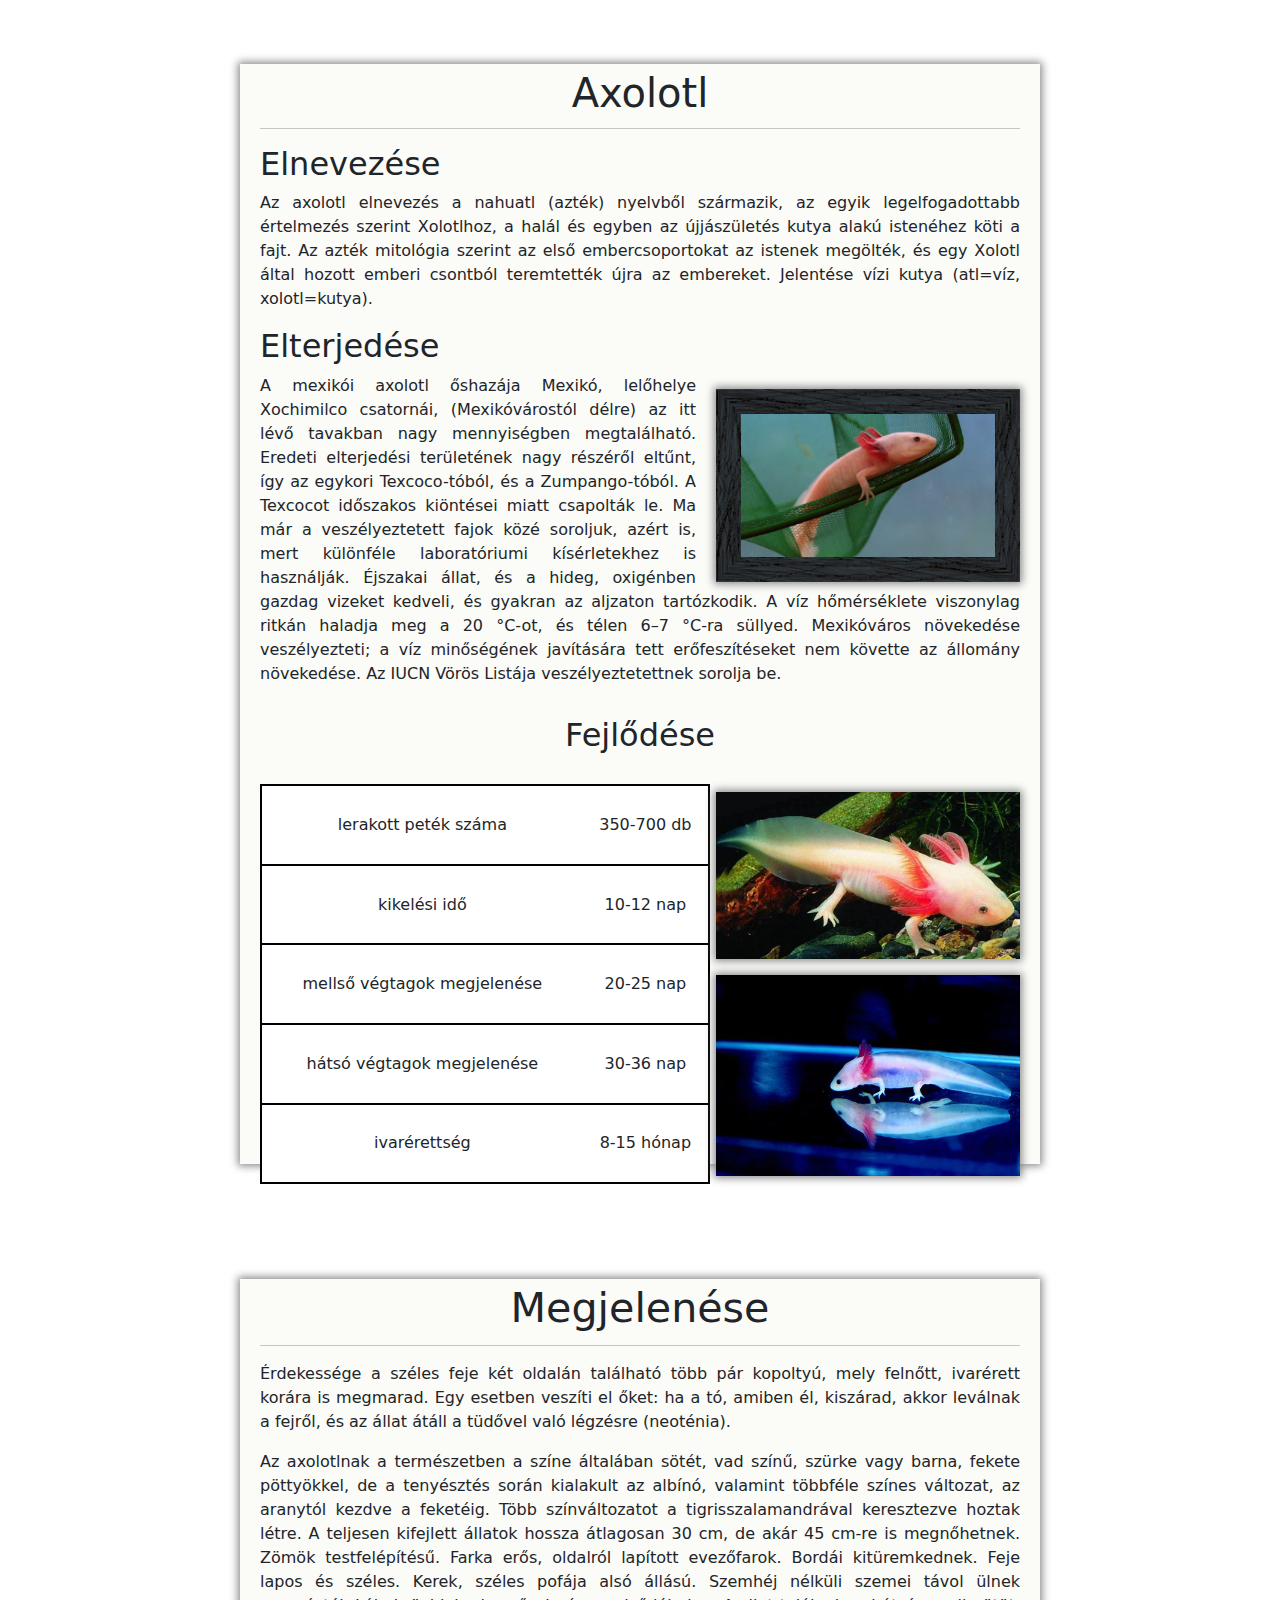
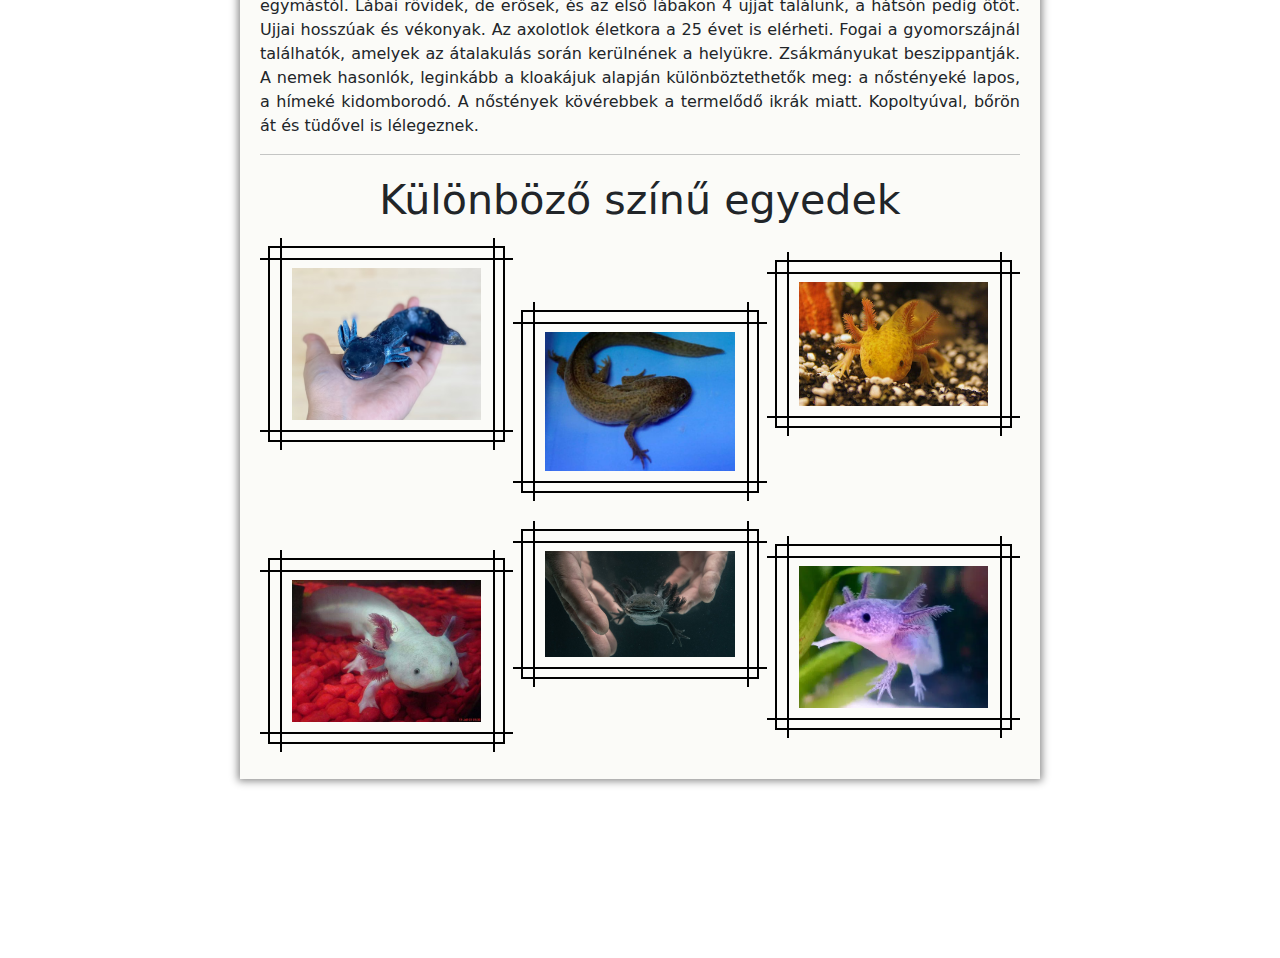
==== commit c66a12bf: "c7" ====
--- a/beadandó/kezdolap.html
+++ b/beadandó/kezdolap.html
@@ -15,11 +15,11 @@
             <h2>Elnevezése</h2>
             <p>Az axolotl elnevezés a nahuatl (azték) nyelvből származik, az egyik legelfogadottabb értelmezés szerint Xolotlhoz, a halál és egyben az újjászületés kutya alakú istenéhez köti a fajt. Az azték mitológia szerint az első embercsoportokat az istenek megölték, és egy Xolotl által hozott emberi csontból teremtették újra az embereket. Jelentése vízi kutya (atl=víz, xolotl=kutya).</p>
             <h2>Elterjedése</h2>
-            <img class="kep8" src="/beadandó/ax3.jpg" alt="axolotl">
+            <img id="ax3" src="/beadandó/ax3.jpg" alt="axolotl">
             <p>A mexikói axolotl őshazája Mexikó, lelőhelye Xochimilco csatornái, (Mexikóvárostól délre) az itt lévő tavakban nagy mennyiségben megtalálható. Eredeti elterjedési területének nagy részéről eltűnt, így az egykori Texcoco-tóból, és a Zumpango-tóból. A Texcocot időszakos kiöntései miatt csapolták le. Ma már a veszélyeztetett fajok közé soroljuk, azért is, mert különféle laboratóriumi kísérletekhez is használják. Éjszakai állat, és a hideg, oxigénben gazdag vizeket kedveli, és gyakran az aljzaton tartózkodik. A víz hőmérséklete viszonylag ritkán haladja meg a 20 °C-ot, és télen 6–7 °C-ra süllyed. Mexikóváros növekedése veszélyezteti; a víz minőségének javítására tett erőfeszítéseket nem követte az állomány növekedése. Az IUCN Vörös Listája veszélyeztetettnek sorolja be.</p>
-            <h2 class="szaporodas">Fejlődése</h2>
-            <img class="kep10" src="/beadandó/ax10.jpg" alt="">
-            <img class="kep12" src="/beadandó/ax12.jpg" alt="">
+            <h2 class="fejlodese">Fejlődése</h2>
+            <img class="table-img" src="/beadandó/ax10.jpg" alt="">
+            <img class="table-img" src="/beadandó/ax12.jpg" alt="">
             <table>
               <tr>
               </tr>
@@ -55,19 +55,20 @@
             <div class="container">
                 <div class="row align-items-center">
                   <div class="col">
-                    <div class="row">
+                    <div class="row side-row">
                       <img class="grid-img img-fluid" src="/beadandó/ax7.avif" alt="">
                       <img class="grid-img img-fluid" src="/beadandó/ax13.jpg" alt="">
                     </div>
                   </div>
                   <div class="col">
-                    <div class="row row2">
-                      <img id="egy" class="grid-img img-fluid" src="/beadandó/ax6.png" alt="">
-                      <img id="ketto" class="grid-img img-fluid" src="/beadandó/ax9.jpg" alt="">
+                    <div class="row middle-row">
+                      <img class="grid-img img-fluid" src="/beadandó/ax6.png" alt="">
+                      <!-- <img class="grid-img img-fluid" src="/beadandó/ax16.jpg" alt=""> -->
+                      <img class="grid-img img-fluid" src="/beadandó/ax9.jpg" alt="">
                     </div>
                   </div>
                   <div class="col">
-                    <div class="row row3">
+                    <div class="row side-row">
                       <img class="grid-img img-fluid" src="/beadandó/ax15.jpg" alt="">
                       <img class="grid-img img-fluid" src="/beadandó/ax14.webp" alt="">
                     </div>
--- a/beadandó/hátb+.css
+++ b/beadandó/hátb+.css
@@ -1,6 +1,16 @@
 body {
     background-color: aliceblue;
     padding: 5%;
+}
+
+.lap {
+    margin: 0 auto 10% auto;
+    width: 800px;
+    height: 1100px;
+    background-color: #fbfbf8;
+    text-align: justify;
+    padding: 0 20px 0 20px;
+    box-shadow: 0 0 8px 2px #888;
 }
 
 h1 {
@@ -9,23 +19,47 @@
     text-align: center;
 }
 
+
 h2 {
     margin: 50px 0 10px 0;
 }
 
-hr {
+#ax3 {
+    width: 40%;
+    float: right;
+    clear: both;
+    margin: 15px 0 0 20px;
+    box-shadow: 0 0 8px 2px #888;
+    border: 25px solid transparent;
+    border-image-slice: 27 27 27 27;
+    border-image-width: 25px 25px 25px 25px;
+    border-image-outset: 0px 0px 0px 0px;
+    border-image-repeat: stretch stretch;
+    border-image-source: url("/beadandó/fa2.jpg");
+}
+
+table {
+    width: 450px;
+    height: 400px;
+    text-align: center;
+    background-color: white;
+    border: 2px solid black;
+}
+
+tr {
     border: 2px solid black !important;
 }
 
-.kep10 {
-    margin: 8px 0 8px 0;
-    float: right;
-    clear: both;
-    width: 40%;
-    box-shadow: 0 0 8px 2px #888;
+.fejlodese {
+    text-align: center;
+    margin: 30px 0 30px 0;
 }
 
-.kep12 {
+/* hr {
+    border: 2px solid black !important;
+} */
+
+.table-img {
     margin: 8px 0 8px 0;
     float: right;
     clear: both;
@@ -40,30 +74,6 @@
     text-align: center;
 }
 
-.kep8 {
-    width: 40%;
-    float: right;
-    clear: both;
-    margin: 15px 0 0 20px;
-    box-shadow: 0 0 8px 2px #888;
-    border: 25px solid transparent;
-    border-image-slice: 27 27 27 27;
-    border-image-width: 25px 25px 25px 25px;
-    border-image-outset: 0px 0px 0px 0px;
-    border-image-repeat: stretch stretch;
-    border-image-source: url("/beadandó/fa2.jpg");
-}
-
-.lap {
-    margin: 0 auto 10% auto;
-    width: 800px;
-    height: 1100px;
-    background-color: #fbfbf8;
-    text-align: justify;
-    padding: 0 20px 0 20px;
-    box-shadow: 0 0 8px 2px #888;
-}
-
 .container {
     padding: 10px;
 }
@@ -76,31 +86,10 @@
     background: conic-gradient(from 90deg at 2px 2px, #0000 90deg, #000 0);
 }
 
-.row {
+.side-row {
     row-gap: 100px;
 }
 
-.row2 {
-    row-gap: 25px;
-}
-
-.row3 {
-    row-gap: 100px;
-}
-
-table {
-    width: 450px;
-    height: 400px;
-    text-align: center;
-    background-color: white;
-    border: 2px solid black;
-}
-
-tr {
-    border: 2px solid black !important;
-}
-
-.szaporodas {
-    text-align: center;
-    margin: 30px 0 30px 0;
+.middle-row {
+    row-gap: 20px;
 }